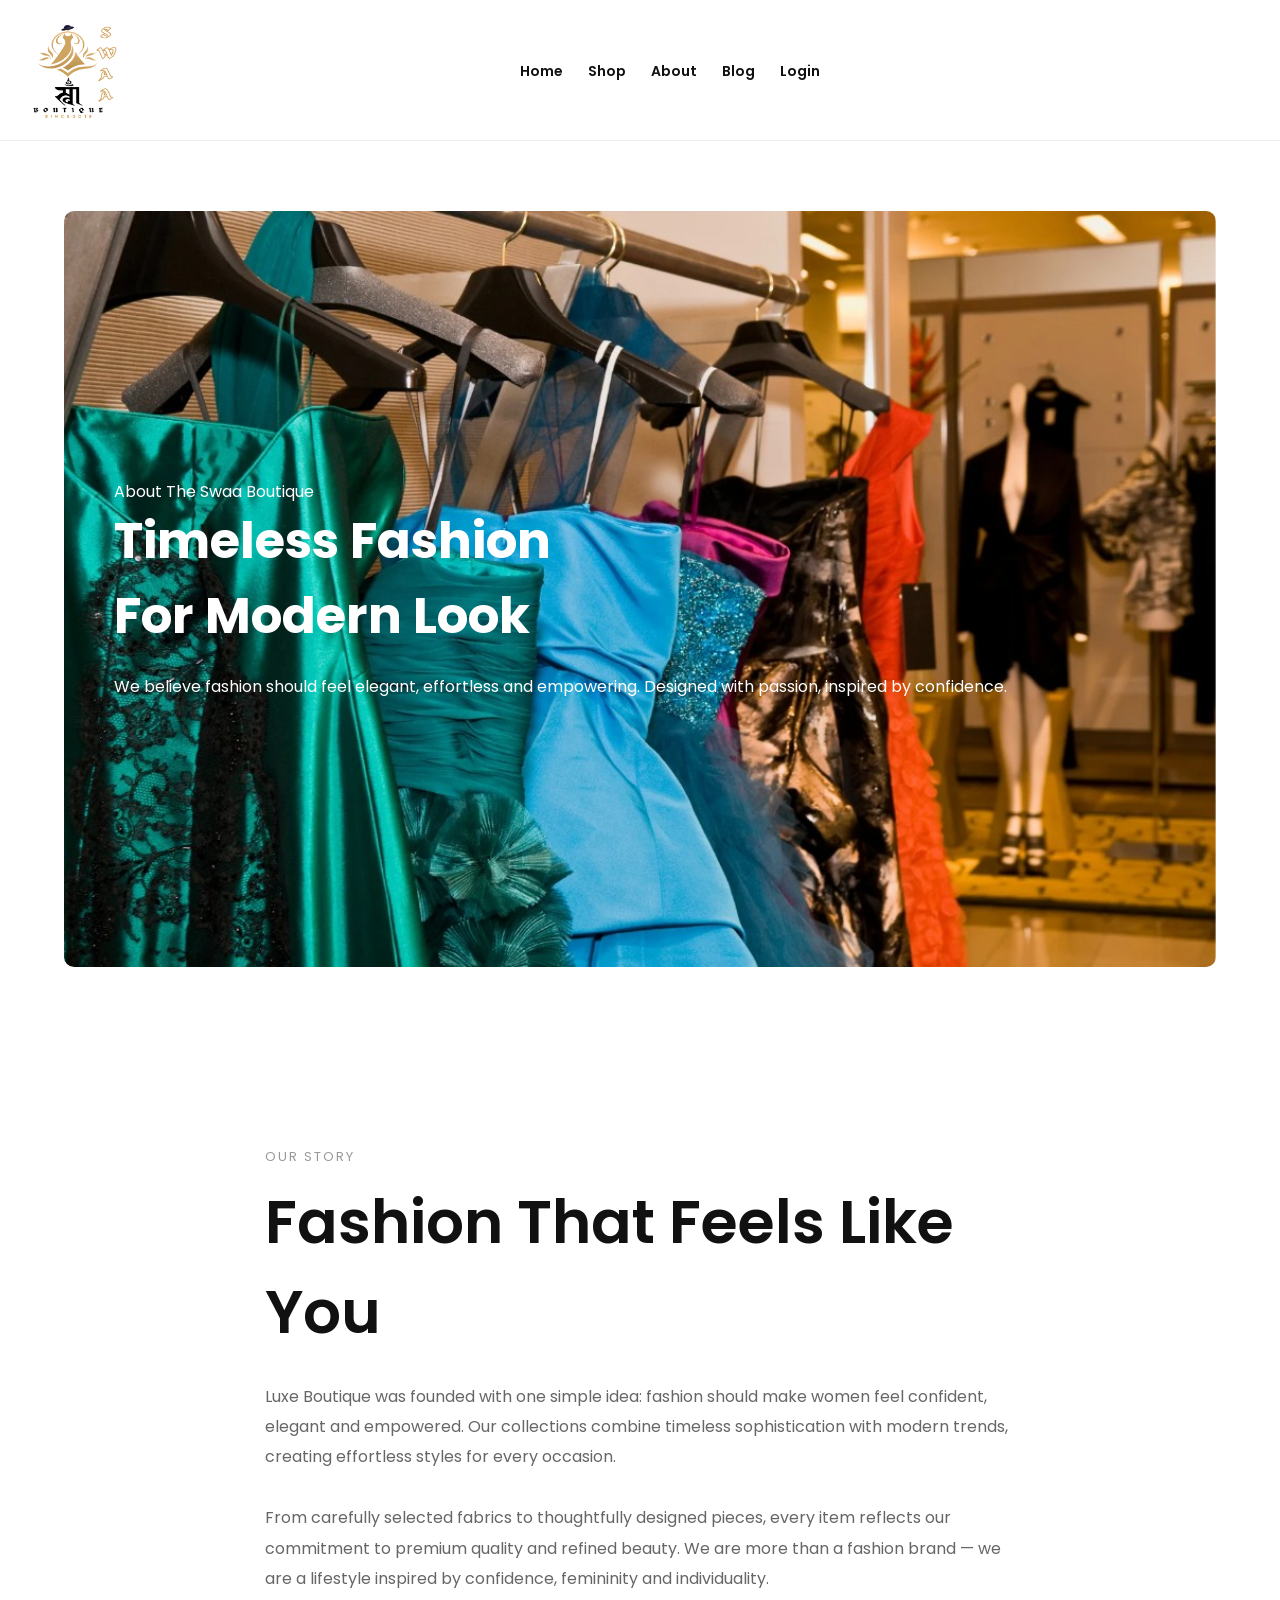
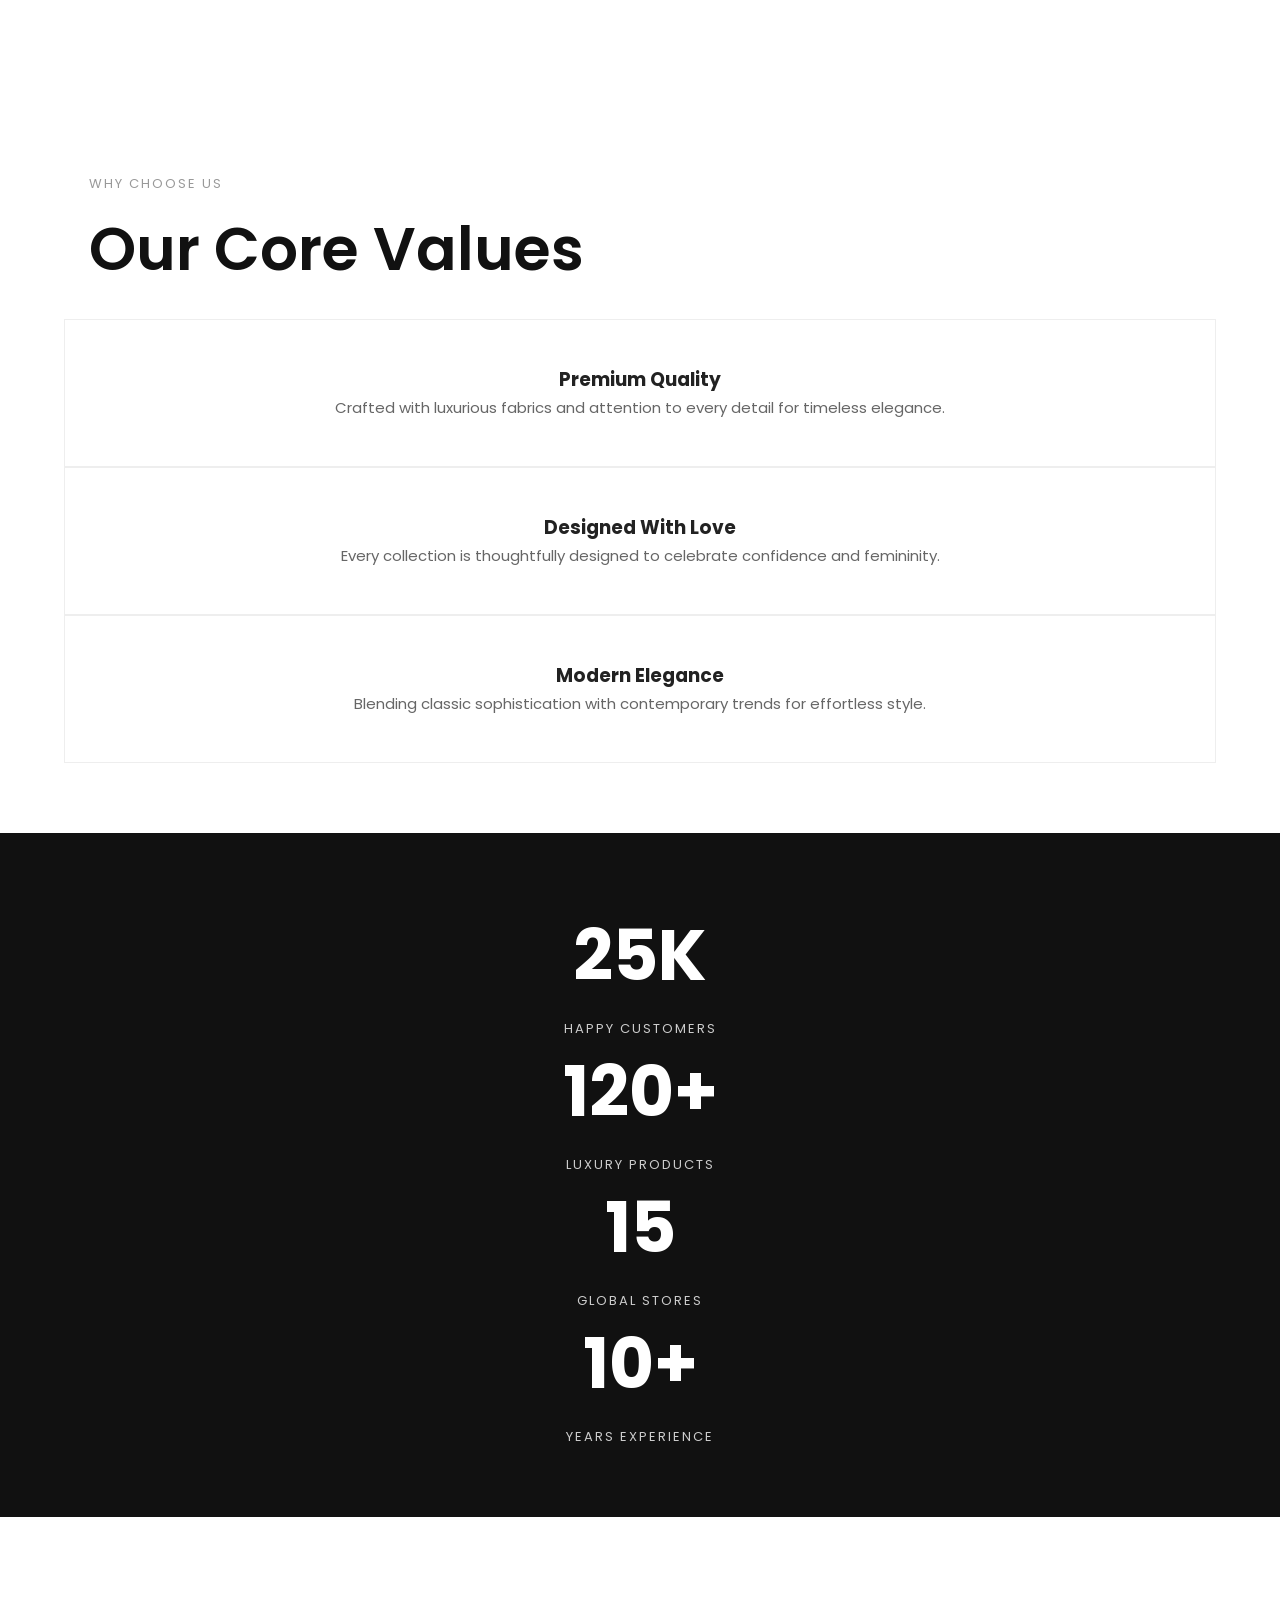
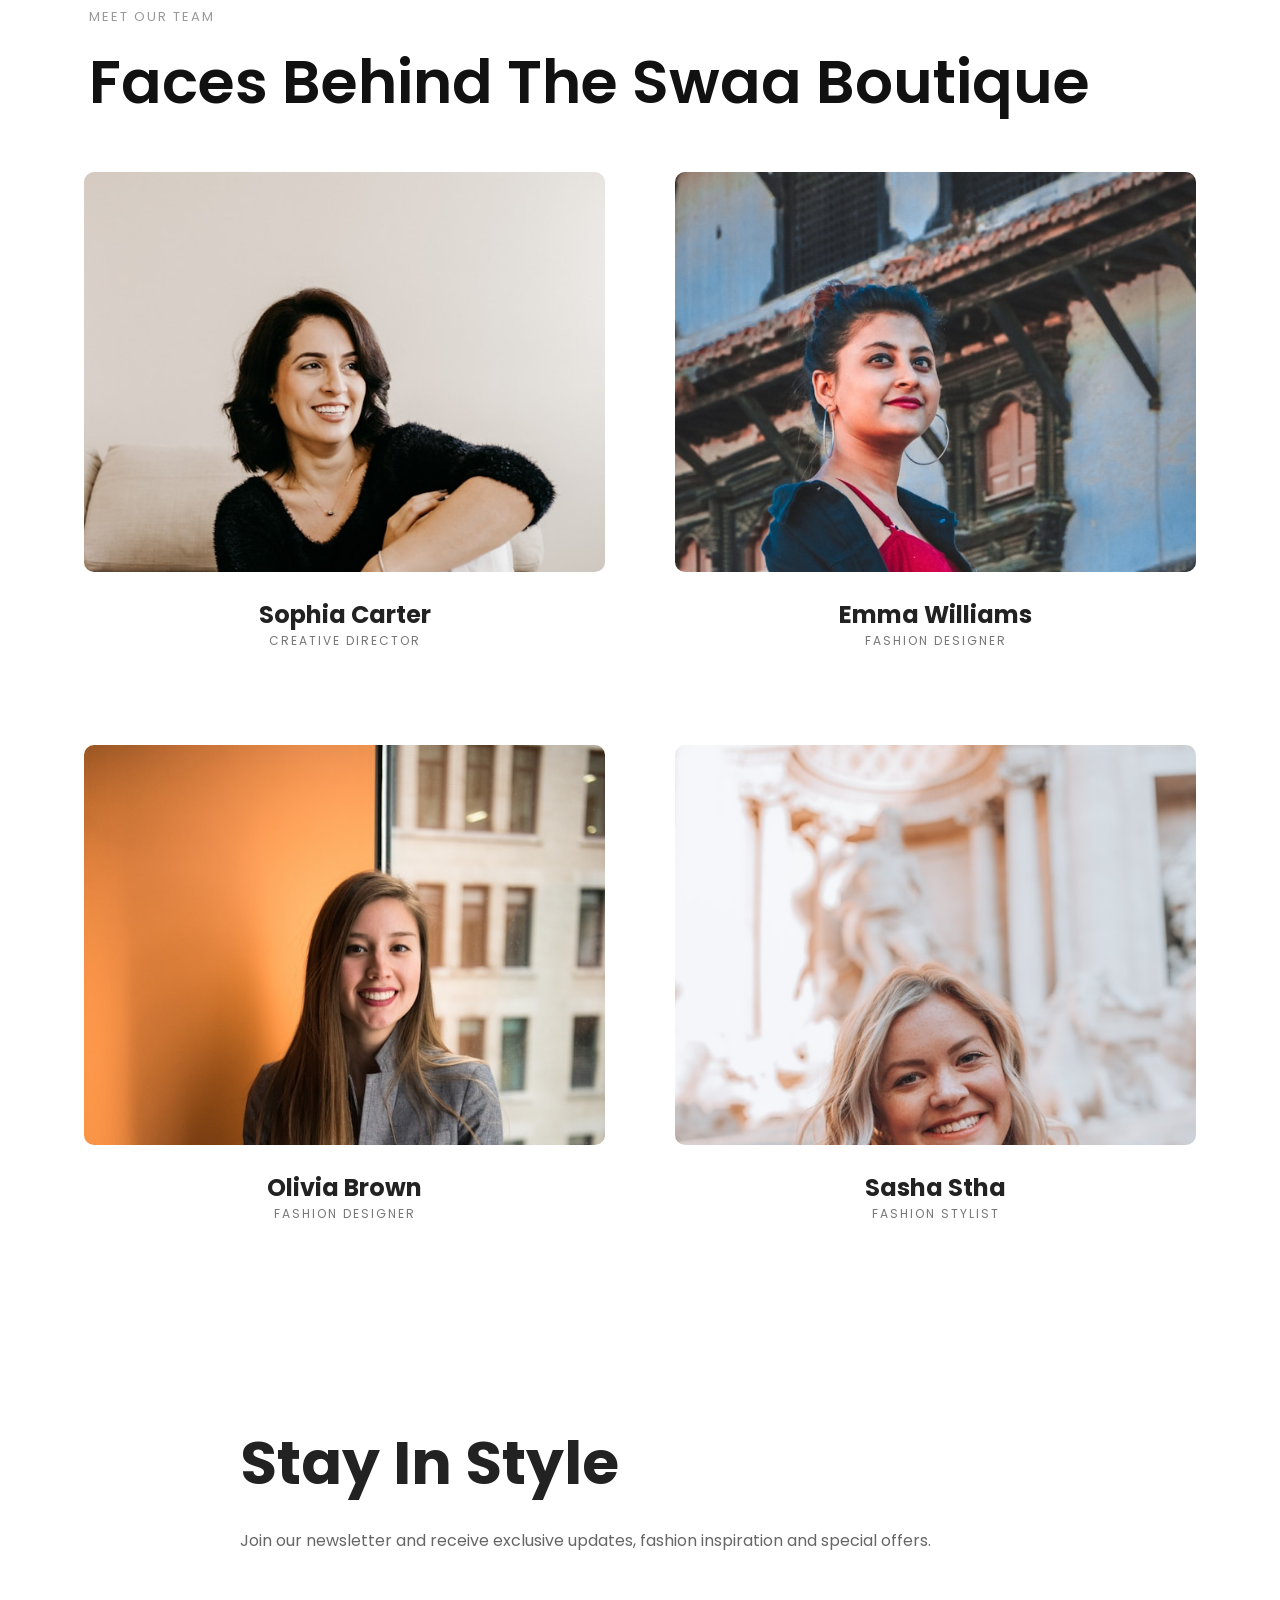
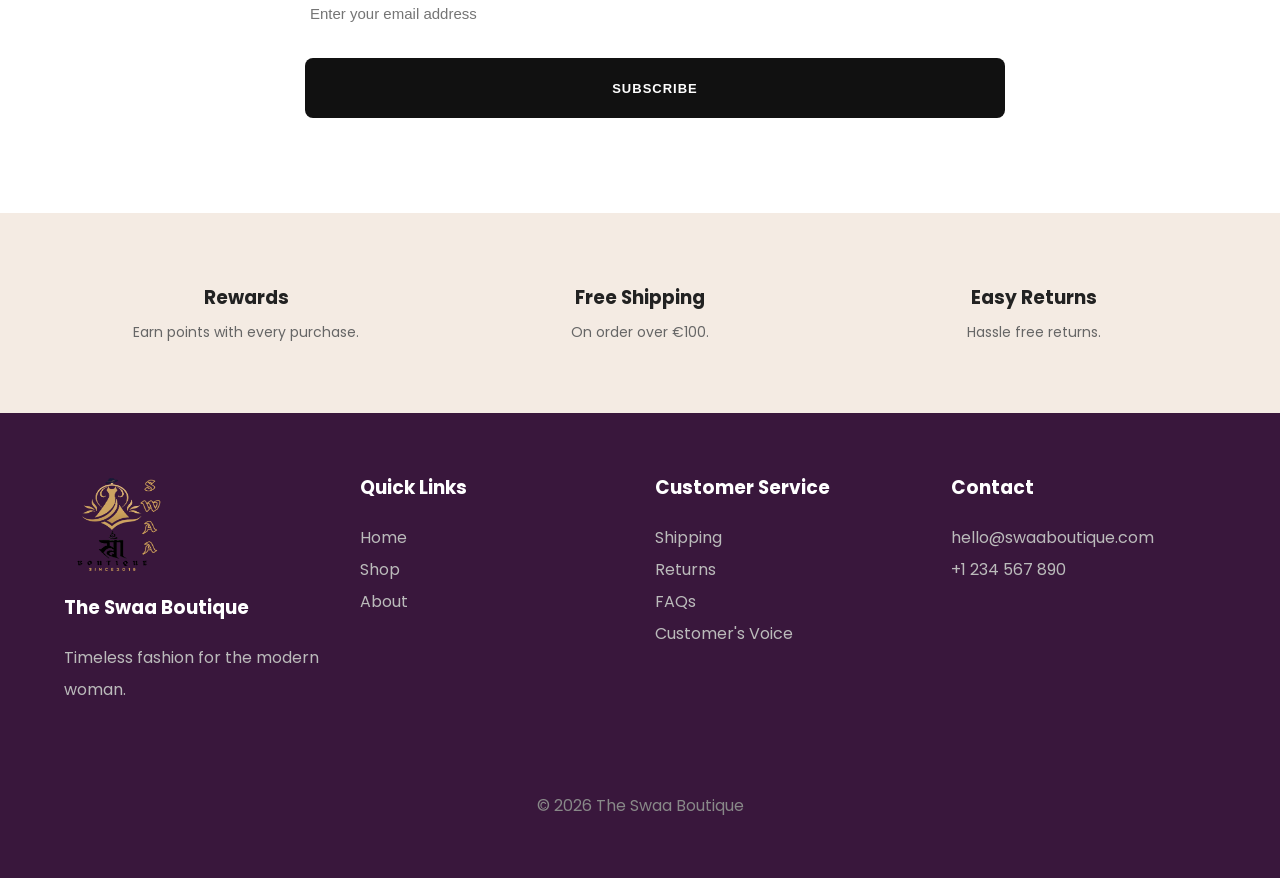
==== about.html @ 452739ff "Commit changes" ====
<!DOCTYPE html>
<html lang="en">
<head>
    <meta charset="UTF-8">
    <meta name="viewport" content="width=device-width, initial-scale=1.0">
    <title>The Swaa Boutique</title>
    
    <!-- Font Awesome CDN -->
     <link rel="stylesheet" href="https://cdnjs.cloudflare.com/ajax/libs/font-awesome/7.0.1/css/all.min.css" integrity="sha512-2SwdPD6INVrV/lHTZbO2nodKhrnDdJK9/kg2XD1r9uGqPo1cUbujc+IYdlYdEErWNu69gVcYgdxlmVmzTWnetw==" crossorigin="anonymous" referrerpolicy="no-referrer" />

     <!-- Google Fonts -->
      <link rel="preconnect" href="https://fonts.googleapis.com">
<link rel="preconnect" href="https://fonts.gstatic.com" crossorigin>
<link href="https://fonts.googleapis.com/css2?family=Cormorant:ital,wght@0,300..700;1,300..700&family=Poppins:ital,wght@0,100;0,200;0,300;0,400;0,500;0,600;0,700;0,800;0,900;1,100;1,200;1,300;1,400;1,500;1,600;1,700;1,800;1,900&display=swap" rel="stylesheet">

    <link rel="stylesheet" href="CSS/home.css">

</head>
<body>
<!-- Navigation Bar -->
    <nav class="navbar">
        <div class="logo">
           <a href="index.html">
            <img src="Images/logo.png" alt="Company Logo">
            </a>
        </div>
            <!-- HAMBURGER ICON -->
    <div class="hamburger" id="hamburger">
        ☰
    </div>

    <!-- MENU -->
    <ul class="menu" id="menu">

        <li><a href="index.html">Home</a></li>
        <li><a href="shop.html">Shop</a></li>
        <li><a href="about.html">About</a></li>
        <li><a href="blog.html">Blog</a></li>
        <li><a href="login.html">
            <i class="fas fa-user"></i>Login</a></li>
    </ul>

        </div>
        <div class="icons">

            <i class="fa-solid fa-magnifying-glass"></i>
            <i class="fa-regular fa-heart"></i>
            <i class="fa-solid fa-bag-shopping"></i>

        </div>
   
    </nav>
  <!-- =========================
         NEW ARRIVAL
    ========================== -->

    <section>

        <div class="container">
            
            <div class="arrival">

                <img src="Images/new_arrival.jpg" alt="About Us" >

                <div class="arrival-text">
                    <p>About The Swaa Boutique</p>
                    <h2>
                        Timeless Fashion<br> For Modern Look 
                    </h2>

                   <P>We believe fashion should feel elegant, effortless and empowering.
          Designed with passion, inspired by confidence.
                   </P>
                </div>

            </div>

        </div>

    </section>

  
   <!-- =========================
            STORY
    ========================== -->

<section class="story">

  <div class="container-small">

        <div class="image-box">

          <img src="https://images.unsplash.com/photo-1483985988355-763728e1935b?q=80&w=1400" alt="">

          <div class="experience-box">

            <h3>10+</h3>

            <p>Years Experience</p>

          </div>

        </div>

      </div>
      <div class="container-small">
        <div class="story-subtitle">
          Our Story
        </div>

        <h2 class="story-title">
          Fashion That Feels Like You
        </h2>

        <p class="story-text">
          Luxe Boutique was founded with one simple idea:
          fashion should make women feel confident, elegant and empowered.
          Our collections combine timeless sophistication with modern trends,
          creating effortless styles for every occasion.
          <br><br>
          From carefully selected fabrics to thoughtfully designed pieces,
          every item reflects our commitment to premium quality and refined beauty.
          We are more than a fashion brand — we are a lifestyle inspired by confidence,
          femininity and individuality.
        </p>
</div>
      </div>

    </div>

  </div>

</section>

<!-- VALUES -->

<section class="section values-section">

  <div class="container">

    <div class="text-center mb-5">

      <div class="story-subtitle">
        Why Choose Us
      </div>

      <h2 class="story-title">
        Our Core Values
      </h2>

    </div>

    

        <div class="value-card">

          <i class="bi bi-gem"></i>

          <h3>Premium Quality</h3>

          <p>
            Crafted with luxurious fabrics and attention to every detail for timeless elegance.
          </p>

        </div>

      

        <div class="value-card">

          <i class="bi bi-heart"></i>

          <h3>Designed With Love</h3>

          <p>
            Every collection is thoughtfully designed to celebrate confidence and femininity.
          </p>

        </div>




        <div class="value-card">

          <i class="bi bi-stars"></i>

          <h3>Modern Elegance</h3>

          <p>
            Blending classic sophistication with contemporary trends for effortless style.
          </p>

        </div>


    </div>

  </div>

</section>

<!-- STATS -->

<section class="stats">

  <div class="container-small">

        <div class="stat-box">

          <h2>25K</h2>

          <p>Happy Customers</p>

        </div>

        <div class="stat-box">

          <h2>120+</h2>

          <p>Luxury Products</p>

        </div>


        <div class="stat-box">

          <h2>15</h2>

          <p>Global Stores</p>

        </div>

        <div class="stat-box">

          <h2>10+</h2>

          <p>Years Experience</p>

        </div>

  </div>

</section>

<!-- TEAM -->

<section class="section">

  <div class="container">

      <div class="story-subtitle">
        Meet Our Team
      </div>

      <h2 class="story-title">
        Faces Behind The Swaa Boutique
      </h2>
      <div class="team-grid">
        <div class="team-card">

          <div class="team-img">
            <img src="Images/Designer1.jpg" alt="Designer 1">
          </div>

          <div class="team-content">

            <h2>Sophia Carter</h2>

            <p>Creative Director</p>

          </div>

        
        </div>

        <div class="team-card">

          <div class="team-img">
            <img src="Images/Designer2.jpg" alt="Designer 2">
          </div>

          <div class="team-content">

            <h2>Emma Williams</h2>

            <p>Fashion Designer</p>

          </div>
    </div>

    
        <div class="team-card">

          <div class="team-img">
            <img src="Images/Designer3.jpg" alt="Designer 3">
          </div>

          <div class="team-content">

            <h2>Olivia Brown</h2>

            <p>Fashion Designer</p>

          </div>

        </div>
<div class="team-card">

          <div class="team-img">
            <img src="Images/stylist.jpg" alt="Brand Manager">
          </div>

          <div class="team-content">

            <h2>Sasha Stha</h2>

            <p>Fashion Stylist</p>

          </div>

        </div>
      

    </div>

  </div>


</section>

<!-- NEWSLETTER -->

<section class="newsletter">

  <div class="container-small text-center">

    <h2>
      Stay In Style
    </h2>

    <p>
      Join our newsletter and receive exclusive updates,
      fashion inspiration and special offers.
    </p>
    
    <div class="newsletter-form">

          <input type="email" placeholder="Enter your email address">

          <button class="newsletter-btn">
            Subscribe
          </button>
        

      </div>

    </div>

  </div>

</section>
    <!-- =========================
         FEATURES
    ========================== -->

    <section class="features">

        <div class="container">

            <div class="about-feature-boxes">

             

                <div class="feature">
                    <i class="fa-regular fa-star"></i>
                    <h3>Rewards</h3>
                    <p>Earn points with every purchase.</p>
                </div>

                <div class="feature">
                    <i class="fa-solid fa-truck"></i>
                    <h3>Free Shipping</h3>
                    <p>On order over €100.</p>
                </div>

                <div class="feature">
                    <i class="fa-solid fa-rotate-left"></i>
                    <h3>Easy Returns</h3>
                    <p>Hassle free returns.</p>
                </div>

            </div>

        </div>

    </section>


    <!-- =========================
         FOOTER
    ========================== -->

    <footer>

        <div class="container">

            <div class="footer-content">

                <div class="footer-box">
                    <img class="footer-logo" src="Images/logo.png" alt="footer logo">
                    <h3>The Swaa Boutique</h3>

                    <p>
                        Timeless fashion for the modern woman.
                    </p>

                    <div class="socials">
                        <i class="fab fa-instagram"></i>
                        <i class="fab fa-facebook"></i>
                        <i class="fab fa-pinterest"></i>
                    </div>

                </div>

                <div class="footer-box">

                    <h3>Quick Links</h3>

                    <a href="index.html">Home</a>
                    <a href="shop.html">Shop</a>
                    <a href="about.html">About</a>

                </div>

                <div class="footer-box">

                    <h3>Customer Service</h3>

                    <a href="#">Shipping</a>
                    <a href="#">Returns</a>
                    <a href="faq.html#FAQs">FAQs</a>
                     <a href="faq.html#testimonial">Customer's Voice</a>
                </div>

                <div class="footer-box">

                    <h3>Contact</h3>

                    <p>hello@swaaboutique.com</p>
                    <p>+1 234 567 890</p>

                </div>

            </div>

            <div class="copyright">
                © 2026 The Swaa Boutique
            </div>

        </div>

    </footer>
    <script src="javascript/script.js"></script>
</body>
</html>
---- CSS/home.css ----
*:root{
    padding: 0;
    margin: 0; 
    box-sizing: border-box;
    border-radius: 0;

}


        /* =========================
           GLOBAL STYLES
        ========================== */

        *{
            margin:0;
            padding:0;
            box-sizing:border-box;
        }

        body{
            font-family:'Poppins',sans-serif;
            background:#fff;
            color:#222;
        }

        img{
            width:100%;
            display:block;
        }

        a{
            text-decoration:none;
        }

        .container{
            width:90%;
            max-width:1200px;
            margin:auto;
        }

        .container-small{
            width:90%;
            max-width:800px;
            margin:auto;
        }

        section{
            padding:70px 0;
        }

        .btn{
            display:inline-block;
            background:#111;
            color:#fff;
            padding:14px 30px;
            margin-top:20px;
            transition:0.3s;
        }

        .btn:hover{
            background:#c19a6b;
        }


.navbar{
    display: flex;
    justify-content: space-between;
    align-items: center;
    padding: 20px;
    background-color: #fff;
}
.navbar .logo{
    display: flex;
    align-items: center;
}

.navbar .logo img{
    width: 100px;
    height: 100px;
}

.icons{
    display:flex;
    gap:20px;
    font-size:15px;
    cursor:pointer;
}

.navbar .icons i{
    font-size: 20px;
    color: #333;
    cursor: pointer;
    transition: color 0.3s ease;
}
.navbar .icons i:hover{
    color: #d3a831;
}

nav{
    background:#fff;
    padding:20px 0;
    border-bottom:1px solid #eee;
    position:sticky;
    top:0;
    z-index:1000;
}

.nav-container{
    display:flex;
    justify-content:space-between;
    align-items:center;
    position:relative;
}



.menu{
    display:flex;
    gap:25px;
    list-style: none;
}

.menu a{
    color:#111;
    font-size:14px;
    font-weight:600;
    transition:0.3s;
    text-decoration: none;
}

.menu a:hover{
    color:#c19a6b;
}


.hamburger{
    display:none;
    font-size:26px;
    cursor:pointer;
}

  /* =========================
           HERO SECTION
        ========================== */

        .hero{
            background:#f7f2ed;
        }

        .hero-content{
            display:flex;
            align-items:center;
            gap:50px;
            flex-wrap:wrap;
        }

        .hero-text{
            flex:1;
        }

        .hero-text h1{
            font-size:60px;
            line-height:1.1;
            margin-bottom:20px;
        }

        .hero-text p{
            color:#666;
            line-height:1.8;
        }

        .hero-image{
            flex:1;
        }

        .hero-image img{
            border-radius:10px;
        }


 /* =========================
           FEATURES
        ========================== */

        .features{
            background:#f4ebe3;
        }

        .feature-boxes{
            display:grid;
            grid-template-columns:repeat(4,1fr);
            gap:30px;
            text-align:center;
        }

        .feature i{
            font-size:40px;
            color:#c19a6b;
            margin-bottom:15px;
        }

        .feature h3{
            margin-bottom:10px;
        }

        .feature p{
            color:#666;
            font-size:14px;
        }

        .about-feature-boxes{
            display:grid;
            grid-template-columns:repeat(3,1fr);
            gap:30px;
            text-align:center;
        }
    /* =========================
           NEW ARRIVAL
        ========================== */

        .arrival{
            position:relative;
        }

        .arrival img{
            border-radius:10px;
        }

        .arrival-text{
            position:absolute;
            top:50%;
            left:50px;
            transform:translateY(-50%);
            color:#fff;
        }

        .arrival-text h2{
            font-size:50px;
            margin-bottom:20px;
        }

          /* =========================
           CATEGORY
        ========================== */

        .title{
            text-align:center;
            margin-bottom:50px;
        }

        .title h2{
            font-size:40px;
        }

        .categories{
            display:grid;
            grid-template-columns:repeat(4,1fr);
            gap:20px;
        }

        .category{
            text-align:center;
        }

        .category img{
            border-radius:10px;
            transition:0.3s;
        }

        .category img:hover{
            transform:scale(1.05);
        }

        .category h3{
            margin-top:15px;
        }

        /* =========================
           PRODUCTS
        ========================== */
        .container h4{
            text-align:center;
            margin-bottom:50px;
            text-transform: uppercase;  
            text-decoration: underline;
            text-decoration-color: #c19a6b;
            text-decoration-thickness: 3px; 
        }
        .products{
            display:grid;
            grid-template-columns:repeat(4,1fr);
            gap:25px;
        }

        .product{
            border:1px solid #eee;
            padding:15px;
            border-radius:10px;
            transition:0.3s;
        }

        .product:hover{
            transform:translateY(-8px);
        }

        .product img{
            width: 300px;
            height: 200px;
            border-radius:10px;
        }

        .product h3{
            margin:15px 0 10px;
        }

        .price{
            font-weight:bold;
            color:#c19a6b;
        }

        /* =========================
           BLOG
        ========================== */

        .blog{
            background:#faf7f3;
        }

        .blog-posts{
            display:grid;
            grid-template-columns:repeat(3,1fr);
            gap:25px;
        }

        .post{
            background:#fff;
            border-radius:10px;
            overflow:hidden;
            box-shadow:0 5px 20px rgba(0,0,0,0.05);
        }
        .post img{
            height:200px;
            object-fit:cover;
        }

        .post-content{
            padding:20px;
        }

        .post-content h3{
            margin:15px 0;
        }

        .post-content p{
            color:#666;
            line-height:1.7;
        }


             /* =========================
           LOGIN SECTION
        ========================== */

        .login-container{
            display:flex;
            flex-wrap:wrap;
            gap:40px;
            align-items:center;
        }

        .login-form{
            flex:1;
        }

        .login-form h2{
            font-size:40px;
            margin-bottom:15px;
        }

        .login-form input{
            width:100%;
            padding:15px;
            margin-bottom:20px;
            border:1px solid #ccc;
            border-radius:5px;
        }

        .login-form button{
            width:100%;
            padding:15px;
            border:none;
            background:#111;
            color:#fff;
            cursor:pointer;
        }

        .login-image{
            flex:1;
        }

        .login-image img{
            border-radius:10px;
        }


        /* =========================
           ABOUT US
        ========================== */


    .story{
      padding:90px 0;
    }

    .story-subtitle{
      margin: 20px 25px 10px;
      text-transform:uppercase;
      letter-spacing:2px;
      font-size:13px;
      color:#999;
      
    }

    .story-title{
      margin: 0 25px 10px;  
      font-size:60px;
      margin-bottom:25px;
      color:#111;
      font-weight:600;
    }

    .story-text{
      margin: 0 25px;
      color:#666;
      line-height:1.9;
      font-size:16px;
    }

    /* IMAGE */

    .image-box{
      position:relative;
      overflow:hidden;
    }

    .image-box img{
      width:100%;
      border-radius:2px;
    }

    .experience-box{
      position:absolute;
      bottom:30px;
      left:30px;
      background:#fff;
      padding:25px 30px;
      box-shadow:0 10px 30px rgba(0,0,0,.08);
    }

    .experience-box h3{
      font-size:50px;
      margin:0;
      color:#111;
    }

    .experience-box p{
      margin:0;
      color:#666;
      font-size:14px;
      letter-spacing:1px;
      text-transform:uppercase;
    }


 /* VALUES */

    .values-section{
      background:var(--bg);
    }

    .value-card{
      background:#fff;
      padding:45px 35px;
      text-align:center;
      transition:.4s;
      height:100%;
      border:1px solid #eee;
    }

    .value-card:hover{
      transform:translateY(-8px);
      box-shadow:0 12px 30px rgba(0,0,0,.06);
    }

    .value-card i{
      font-size:45px;
      color:var(--gold);
      margin-bottom:25px;
    }

    .value-card h4{
      font-size:34px;
      margin-bottom:15px;
    }

    .value-card p{
      color:#666;
      line-height:1.8;
      font-size:15px;
    }
/* STATS */

    .stats{
      background:#111;
      color:#fff;
      padding:70px 0;
    }

    .stat-box{
      text-align:center;
    }

    .stat-box h2{
      font-size:70px;
      color:var(--gold);
      margin-bottom:10px;
    }

    .stat-box p{
      letter-spacing:2px;
      text-transform:uppercase;
      font-size:13px;
      color:#ccc;
    }

    /* TEAM */
    .team-grid{
      display:grid;
      grid-template-columns: repeat(2,1fr);
      gap:30px;
    }
    
    .team-card{
      overflow:hidden;
      background:#fff;
      border-radius: 10px;
      padding: 20px;
      transition:.4s;
    }

    .team-card:hover{
      transform:translateY(-8px);
    }

    .team-img{
         width:100%;
        height:400px;
        border-radius:10px;
        overflow:hidden;
    }

    .team-img img{
      width:100%;
      transition:.5s;
    }

    .team-card:hover img{
      transform:scale(1.08);
    }

    .team-content{
      padding:25px 10px;
      text-align:center;
    }

    .team-content h4{
      font-size:34px;
      margin-bottom:8px;
    }

    .team-content p{
      color:#777;
      text-transform:uppercase;
      letter-spacing:2px;
      font-size:12px;
    }

    /* NEWSLETTER */

    .newsletter{
      background:var(--light);
      padding:80px 0;
    }

    .newsletter h2{
      font-size:60px;
      margin-bottom:20px;
    }

    .newsletter p{
      color:#666;
      margin-bottom:30px;
      font-size:16px;
    }

    .newsletter-form{
      max-width:700px;
      margin:auto;
    }

    .newsletter-form input{
      height:60px;
      border:none;
      padding:15px 20px;
      font-size:15px;
      width:100%;
    }

    .newsletter-btn{
      height:60px;
      width:100%;
      border:none;
      background:#111;
      color:#fff;
      text-transform:uppercase;
      font-size:13px;
      letter-spacing:1px;
      font-weight:600;
      transition:.3s;
    }

    .newsletter-btn:hover{
      background:var(--gold);
    }

    /* Testimonials */
    .testimonial-grid{
      display:grid;
      grid-template-columns: repeat(2,1fr);
      gap:30px;
    }
    
    .testimonial-card{
      overflow:hidden;
      background:#fff;
      border-radius: 10px;
      padding: 20px;
      transition:.4s;
    }

    .testimonial-card:hover{
      transform:translateY(-8px);
    }

    .testimonial-img{
        width:100%;
        border-radius:10px;
        overflow:hidden;
    }

    .testimonial-img img{
      width:100%;
      transition:.5s;
    }

    .testimonial-card:hover img{
      transform:scale(1.08);
    }

    .testimonial-content{
      padding:25px 10px;
      text-align:center;
    }

    .testimonial-content h4{
      font-size:34px;
      margin-bottom:8px;
    }

    .testimonial-content p{
      color:#777;
      text-transform:uppercase;
      letter-spacing:2px;
      font-size:12px;
    }

          /* =========================
           FAQ
        ========================== */
        .faq-section{
            padding : 40px 0;
            background:#f4ebe3;
        }

        .faq-menu{
            max-width: 400px;
            margin: auto;
            display:flex;
            gap:30px;
            list-style: none;
            justify-content:space-between;
            align-items: center;
            background: #c4c0c0;
            padding: 10px 20px;
            border-radius: 10px;
            font-weight: 600;
            cursor: pointer;

        }
        .faq-section .faq-menu li{
            padding: 10px 15px;
            border-radius: 5px;
            text-align: center;
            transition:0.3s;
        }

        .faq-section .faq-menu li.active{
            background:#c19a6b;
            color:#fff;
        }
        .faq-group{
            border-bottom: 1px solid #ccc;
            padding-bottom: 20px;

        }

        .faq-section h2{
            text-align:center;
            margin-bottom:30px;
            font: size 35px;}

        .faq-section .faq-group .faq-question{
            padding: 20px 0;
            margin-bottom: 10px;
            position: relative;
            display:flex;
            justify-content:space-between;
            align-items:center;
            cursor:pointer;
        }
        .faq-section .faq-group .faq-question h3{
            color:#111;
            width: 95%;
            font-weight: 600;
        }

        .faq-section .faq-group .faq-question i{
            position: absolute;
            right: 0;
            top: 25px;
            font-size: 1.3rem;
            cursor: pointer;
        }

        .faq-group .faq-answer{
            display: none;
            color: #565656;
        }

        .faq-group .faq-answer.open{
            display: block;
            margin-top: 10px;   
        }
          /* =========================
           FOOTER
        ========================== */

        footer{
            background:#39173c;
            color:#fff;
            padding:60px 0;
        }

        .footer-content{
            display:grid;
            grid-template-columns:repeat(4,1fr);
            gap:30px;
        }

        .footer-box h3{
            margin-bottom:20px;
        }
        .footer-box .footer-logo{
            width: 100px;
            height: 100px;
            margin-bottom:20px; 
        }

        .footer-box p,
        .footer-box a{
            color:#bbb;
            line-height:2;
            display:block;
        }

        .socials{
            margin-top:20px;
        }

        .socials i{
            margin-right:15px;
            font-size:18px;
        }

        .copyright{
            text-align:center;
            margin-top:40px;
            color:#888;
        }


        /* =========================
           Slider for New Arrivals
        ========================== */
        

        slider {
            display:block;
            width: 100%;
            height: 100%;
            overflow:hidden;
            position: absolute;
            background-color: #fff;
        

        }
        
        slider > *{
            position: absolute;
            display: block;
            width: 100%;
            height: 100%;
            background: #fff;
            animation: slide 12s infinite;
            overflow: hidden;
           
        }

        
        slide:nth-child(1){
             left: 0%;
             animation-delay: -1s;
             background-image: url('../Images/short-jacket-suit.png') ;
             background-repeat: no-repeat;
             background-size: contain;
             background-position: center;
        }
        slide:nth-child(2){
             animation-delay: 2s;
             background-image: url('../Images/minidress-summer.png');
             background-repeat: no-repeat;
             background-size: contain;
             background-position: center;
        }
        slide:nth-child(3){
             animation-delay: 5s;
             background-image: url('../Images/co-ord\ set.png');
             background-repeat: no-repeat;
             background-size: contain;
            background-position: center;
        }
       slide:nth-child(4){
             animation-delay: 8s;
             background-image: url('../Images/floral-summer.png');
             background-repeat: no-repeat;
             background-size: contain;
             background-position: center;
        }

       slide p{
        font-family:Verdana, Geneva, Tahoma, sans-serif;
        font-size: 50px;
        text-align: center;
        width: 100%;
        display: inline-block;
        margin-top: 340px;
        color: #fff;

       }

       .slider-section h2{
        text-align: center;
        text-decoration: underline #c19a6b;
        
       }

        @keyframes slide{
            0% { left: 100%; width: 100%; }
            5% { left: 0%;}
            25% { left: 0%;}
            30% { left: -100%; width: 100%;}
            30.0001% { left: -100% ; width: 0%;}
            100% { left: 100%; width: 0%;}
        }


        /* Post 1 Journal*/
        /*post 1 Page*/

.post-hero {
  height: 250px;
  background: url('../Images/cozy_notOnlyStyle.jpg') center/cover no-repeat;
  display: flex;
  align-items: center;
  justify-content: center;
  
}

.post-hero h1{
    background: rgba(255,255,255,0.7);
    padding: 10px 20px;
    border-radius: 10px;
    font-size: 35px;
   font-style: italic;
  
}
/* CONTENT */
.post-container {
  max-width: 700px;
  margin: auto;
  padding: 30px;
  background: white;
  border-radius: 15px;
  margin-top: -5px
}

.post-container ul li{
    list-style: square;
    text-transform: capitalize;
}
.post-container img{
    width: 100%;
    border-radius: 15px;
    margin-bottom: 20px;
}

.date {
  font-size: 12px;
  color: gray;
  margin-bottom: 15px;
}

.post-container p {
font-family: poppins;
  line-height: 1.7;
  margin-bottom: 15px;
}

button{
    font-weight: 600;
    margin: 15px;
    padding: 8px 16px;
    border: none;
    background: #0f0f0f;
    color: white;
    border-radius: 8px;
    cursor: pointer;
}
button:hover{
    background: rgb(190, 158, 46);
    color: #111;
    font-weight: 600;
}


/* Login Section */

/* LOGIN SECTION */

    .login-section{
      padding:70px 0;
      background:#fff;
    }


       /* hide the login/signup/forget forms */
    /* Hidden forms */
        .login-box {
            display: none;
        }

        .login-box.active {
            display: block;
            animation: fadeIn 0.6s ease;
        }
        .signup-box {
            display: none;
        }
        .signup-box.active {
            display: block;
            animation: fadeIn 0.6s ease;
        }
        .forget-box {
            display: none;
        }
        .forget-box.active {
            display: block;
            animation: fadeIn 0.6s ease;
        }



  .login-wrapper{
      position: relative;
      background:#fff;
      border:1px solid #eee;
      display: flex;
      justify-content: center;
      align-items: center;  
      overflow: hidden;
      transition: height 0.5s ease;

    }

    .login-wrapper.active {
      height: 520px; /* Adjust as needed to fit the content */
    }
    .login-box, .forget-box, .signup-box{
      padding:55px;
    }

    .login-title, .forget-title, .signup-title{
      font-size:35px;
      margin-bottom:10px;
      color:#111;
    }

    .login-subtitle, .forget-subtitle, .signup-subtitle{
      color:#666;
      margin-bottom:35px;
      font-size:15px;
    }

/*Forms style*/

    .form-label{
      font-size:14px;
      font-weight:600;
      margin-bottom:10px;
      color:#222;
    }

    .form-control{
      height:50px;
      border-radius:0;
      border:1px solid #ddd;
      padding:12px 16px;
      font-size:14px;
      box-shadow:none !important;
    }

    .form-control:focus{
      border-color:var(--gold);
    }

    .input-box{
      position:relative;
    }

    .input-box i{
      position:absolute;
      top:50%;
      right:18px;
      transform:translateY(-50%);
      cursor:pointer;
      color:#888;
    }

    .remember-box{
      display:flex;
      justify-content:space-between;
      align-items:center;
      margin:20px 0 25px;
      flex-wrap:wrap;
      gap:10px;
    }

    .remember-box label{
      font-size:14px;
      color:#555;
    }

    .forgot-link{
      color:#6f6c6c;
      font-size:14px;
      transition:.3s;
    }

    .forgot-link:hover{
      color:var(--gold);
    }

    .login-btn{
      width:100%;
      height:54px;
      border:none;
      background:#111;
      color:#fff;
      text-transform:uppercase;
      letter-spacing:1px;
      font-size:13px;
      font-weight:600;
      transition:.3s;
    }

    .login-btn:hover{
      background: rgb(190, 158, 46);
      font-size: 14px;
      font-weight: 600;
    }

    .divider{
      text-align:center;
      margin:28px 0;
      color:#999;
      position:relative;
      font-size:13px;
    }

    .divider::before{
      content:'';
      position:absolute;
      left:0;
      top:50%;
      width:42%;
      height:1px;
      background:#ddd;
    }

    .divider::after{
      content:'';
      position:absolute;
      right:0;
      top:50%;
      width:42%;
      height:1px;
      background:#ddd;
    }

    .social-btn{
      width:100%;
      height:54px;
      border:1px solid #ddd;
      margin-bottom:15px;
      font-size:14px;
      font-weight:600;
      transition:.3s;
    }

    .social-btn:hover{
      border-color:#e7e5e5;
      background: rgb(190, 158, 46);
      color: #ddd;
      /*background:#f9f9f9;*/
    }

    .social-btn i{
      margin-right:10px;
      font-size:18px;
    }

    .register-link, .login-link, .forget-link{
      margin-top:20px;
      text-align:center;
      font-size:14px;
      color:#666;
    }

    .register-text a{
      color:#111;
      font-weight:600;
    }

 

    /* IMAGE SIDE */

    .login-image{
      position:relative;
      height:100%;
      min-height:720px;
      flex: 1;
      display: flex;
      overflow:hidden;
      text-align: center;
      transition: all 0.6s ease;

    }

    .login-image img{
      width:100%;
      height:100%;
      object-fit:cover;
    }

    .quote-card{
      position:absolute;
      top:40px;
      right:40px;
      background:rgba(255,255,255,.9);
      padding:18px 25px;
      backdrop-filter:blur(8px);
    }

    .quote-card h5{
      font-size:20px;
      margin:0;
      line-height:1.5;
      color:#444;

    }

/* Responsive Styles */
@media(max-width:992px){
.hamburger{
    display: none;
}
         
        }
          .feature-boxes, .categories, .footer-content, .blog-posts{ 
            grid-template-columns:repeat(4,1fr);
          }
           .products {
            grid-template-columns: repeat(3,1fr);
          }

          .team-grid, .testimonial-grid{
            grid-template-columns: repeat(2,1fr);
          }

    
    @media(max-width:768px){

    .hamburger{
        display:block;
    }

    .menu{
        position:absolute;
        top: 120px;
        left: 0;
        width:100%;
        background:#fff;
        flex-direction:column;
        text-align:center;
        padding:20px 0;
        gap:20px;
        display:none;
        border-top:1px solid #eee;
        box-shadow:0 5px 10px rgba(0,0,0,0.05);
    }

    .menu.active{
        display:flex;
    }

    .icons{
        display:none;
    }
     .hero-content,
            .login-container{
                flex-direction:column;
            }
                .hero-text h1{
                font-size:35px;
            }
    .feature-boxes, .categories, .footer-content, .products, .blog-posts, .team-grid, .testimonial-grid{
            grid-template-columns:repeat(2,1fr);
          
          }

          .arrival-text h2{
                font-size:35px;
            }
  .story-title{
        font-size:38px;
      }

      .newsletter h2{
        font-size:38px;
      }

      .experience-box{
        left:15px;
        bottom:15px;
        padding:18px 20px;
      }

      .experience-box h3{
        font-size:38px;
      }

      .stat-box{
        margin-bottom:35px;
      }

       .picture1, .picture2, .picture3{
        background-attachment: scroll;
    }

     .login-title{
        font-size:35px;
      }

      .login-image{
        min-height:420px;
      }

      .quote-card{
        right:20px;
        top:20px;
      }

    }

 @media(max-width:550px){
   
    .hamburger{
        display:block;
    }

    .menu{
        position:absolute;
        top: 120px;
        left: 0;
        width:100%;
        background:#fff;
        flex-direction:column;
        text-align:center;
        padding:20px 0;
        gap:20px;
        display:none;
        border-top:1px solid #eee;
        box-shadow:0 5px 10px rgba(0,0,0,0.05);
    }

    .menu.active{
        display:flex;
    }

    .icons{
        display:none;
    }
     .hero-content,
            .login-container{
                flex-direction:column;
            }
                .hero-text h1{
                font-size:35px;
            }

    .feature-boxes, .categories, .footer-content, .products, .blog-posts, .team-grid, .testimonial-grid{
            grid-template-columns: 1fr;
          }

          .arrival-text h2{
                font-size:35px;
            }
    .picture1, .picture2, .picture3{
        background-attachment: scroll;
    }
    

}
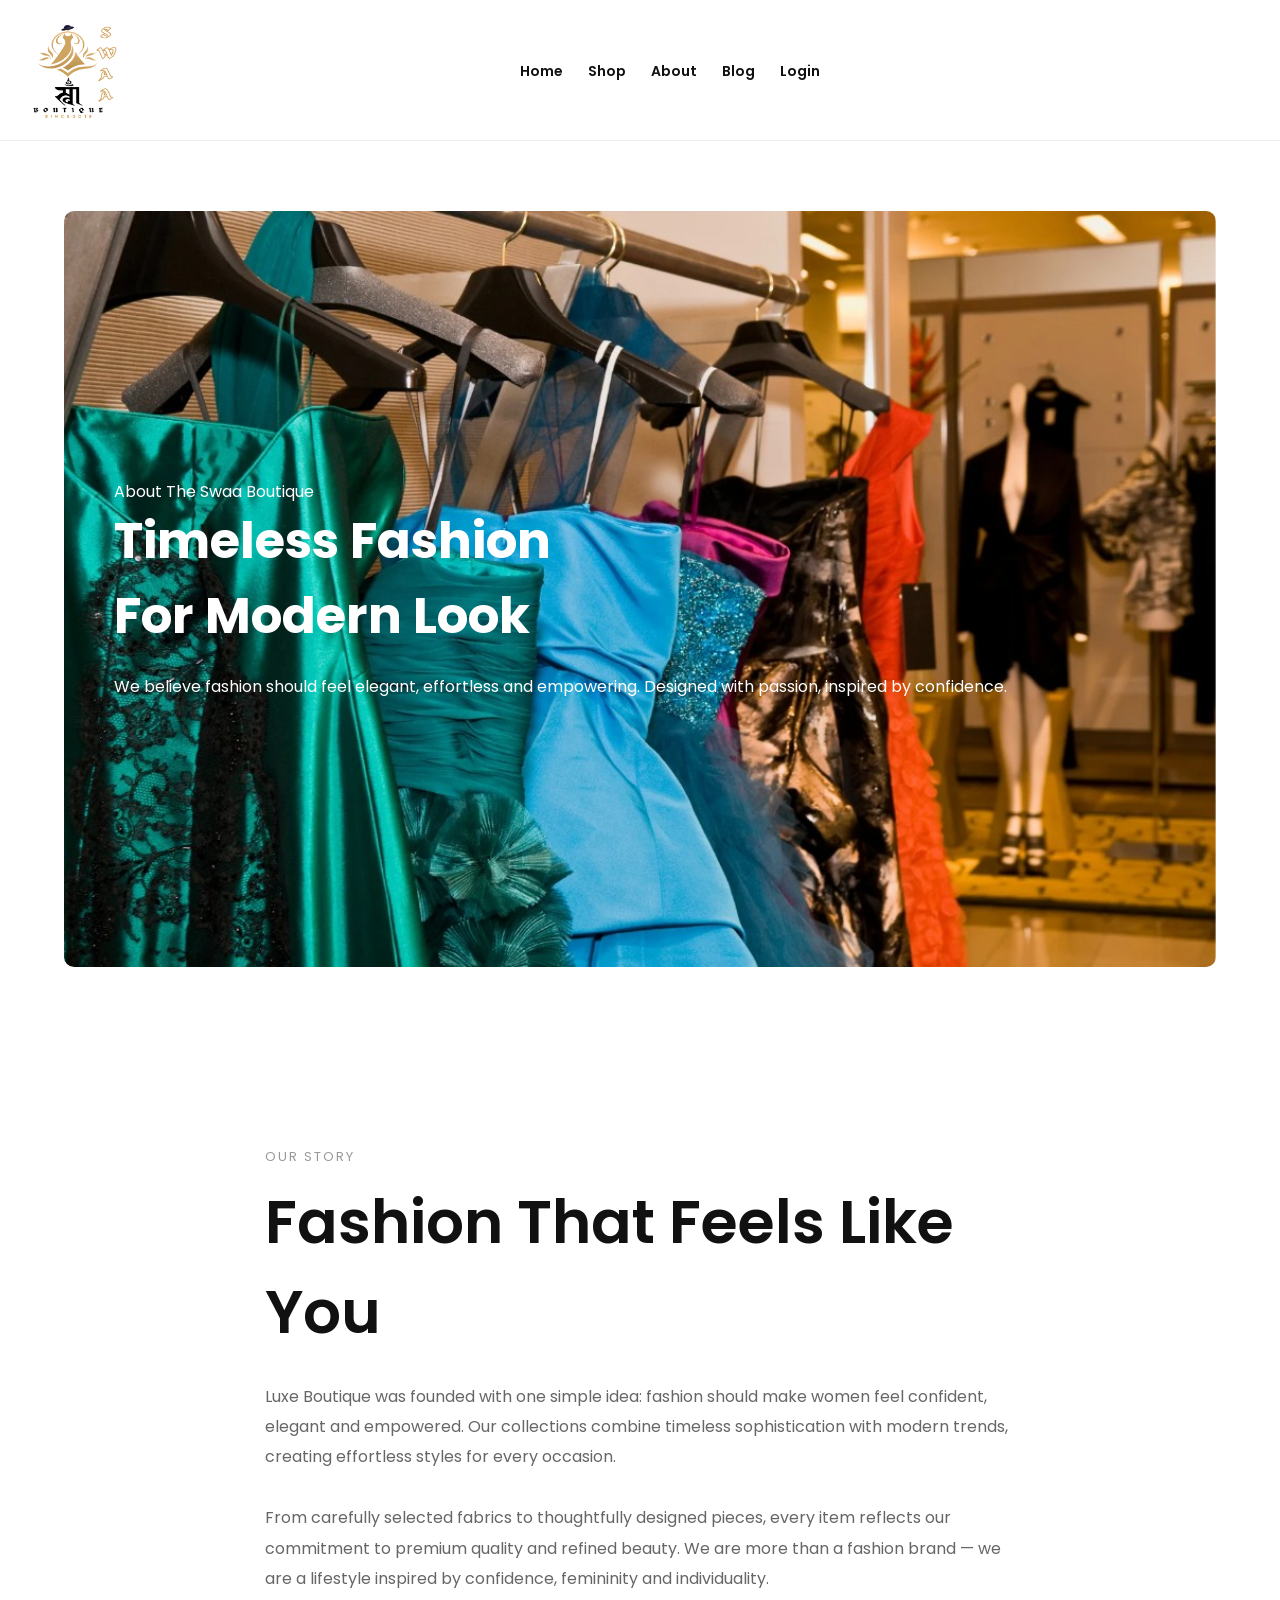
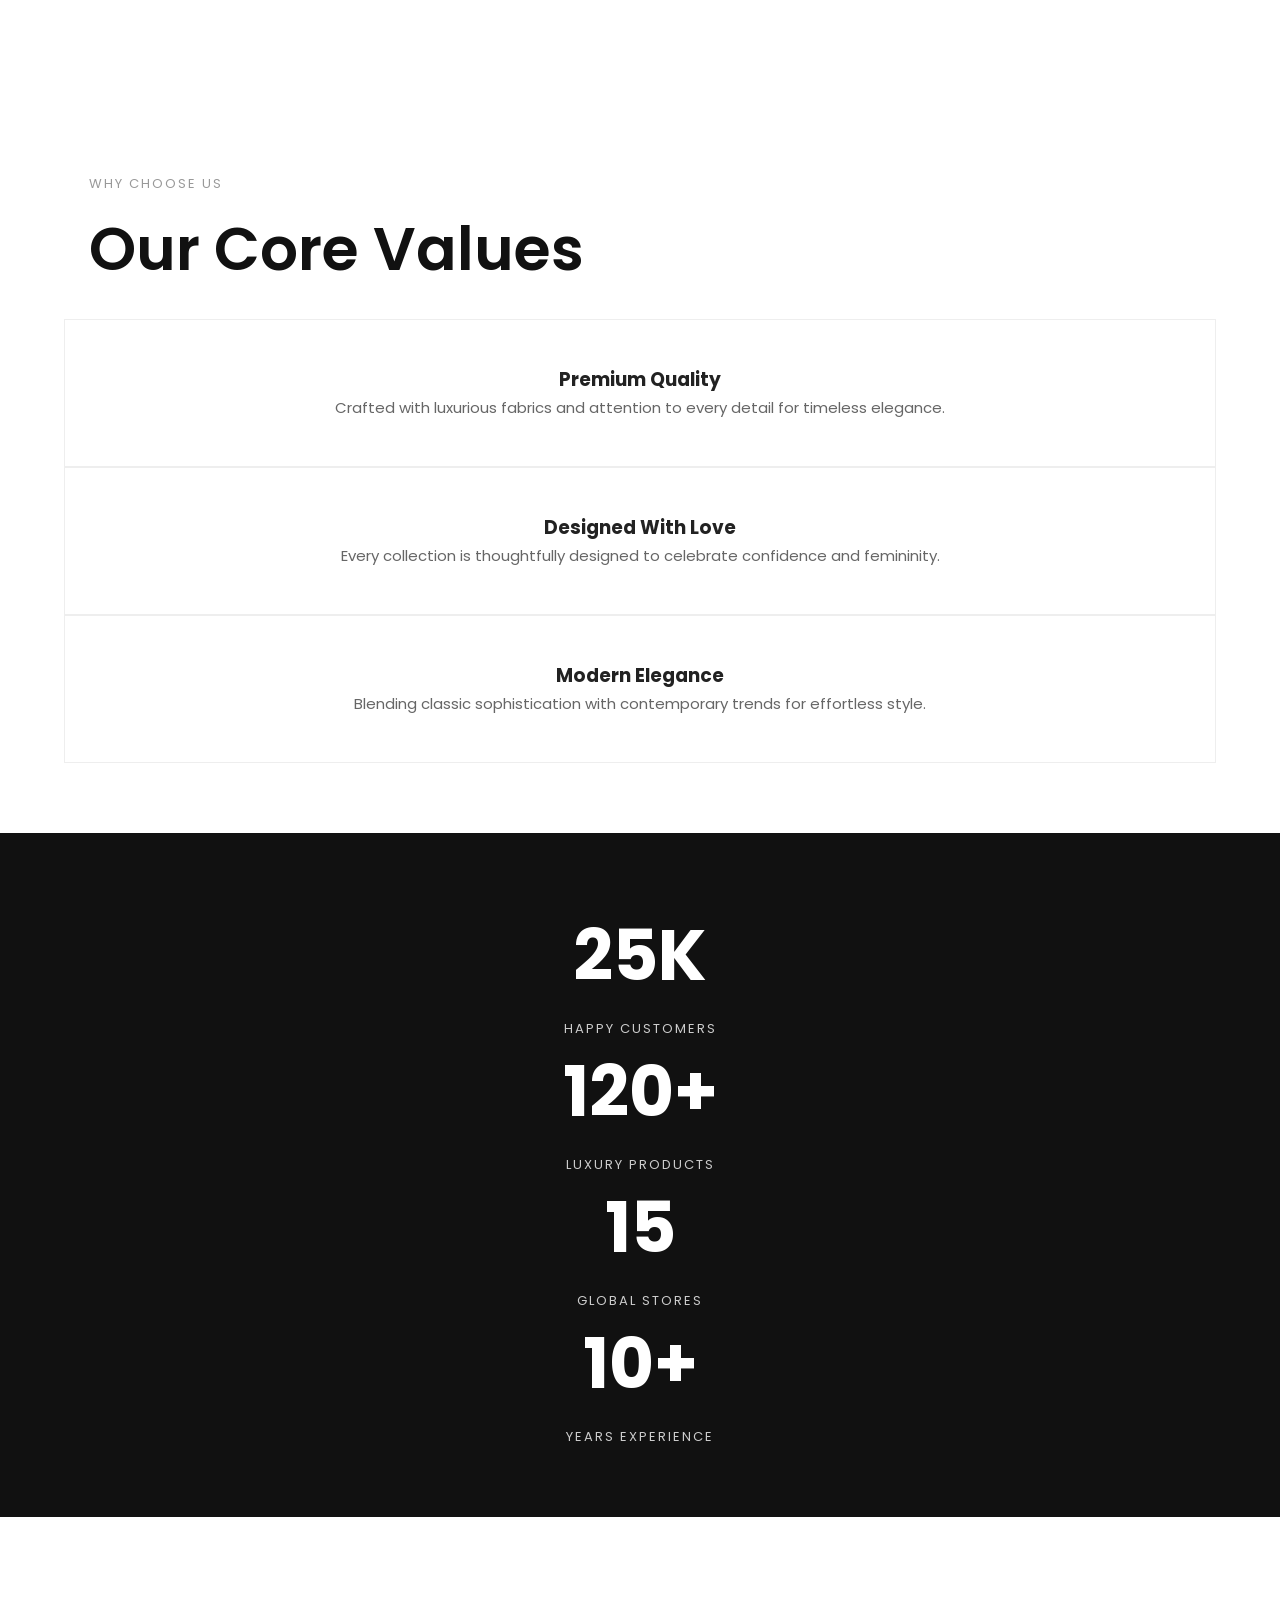
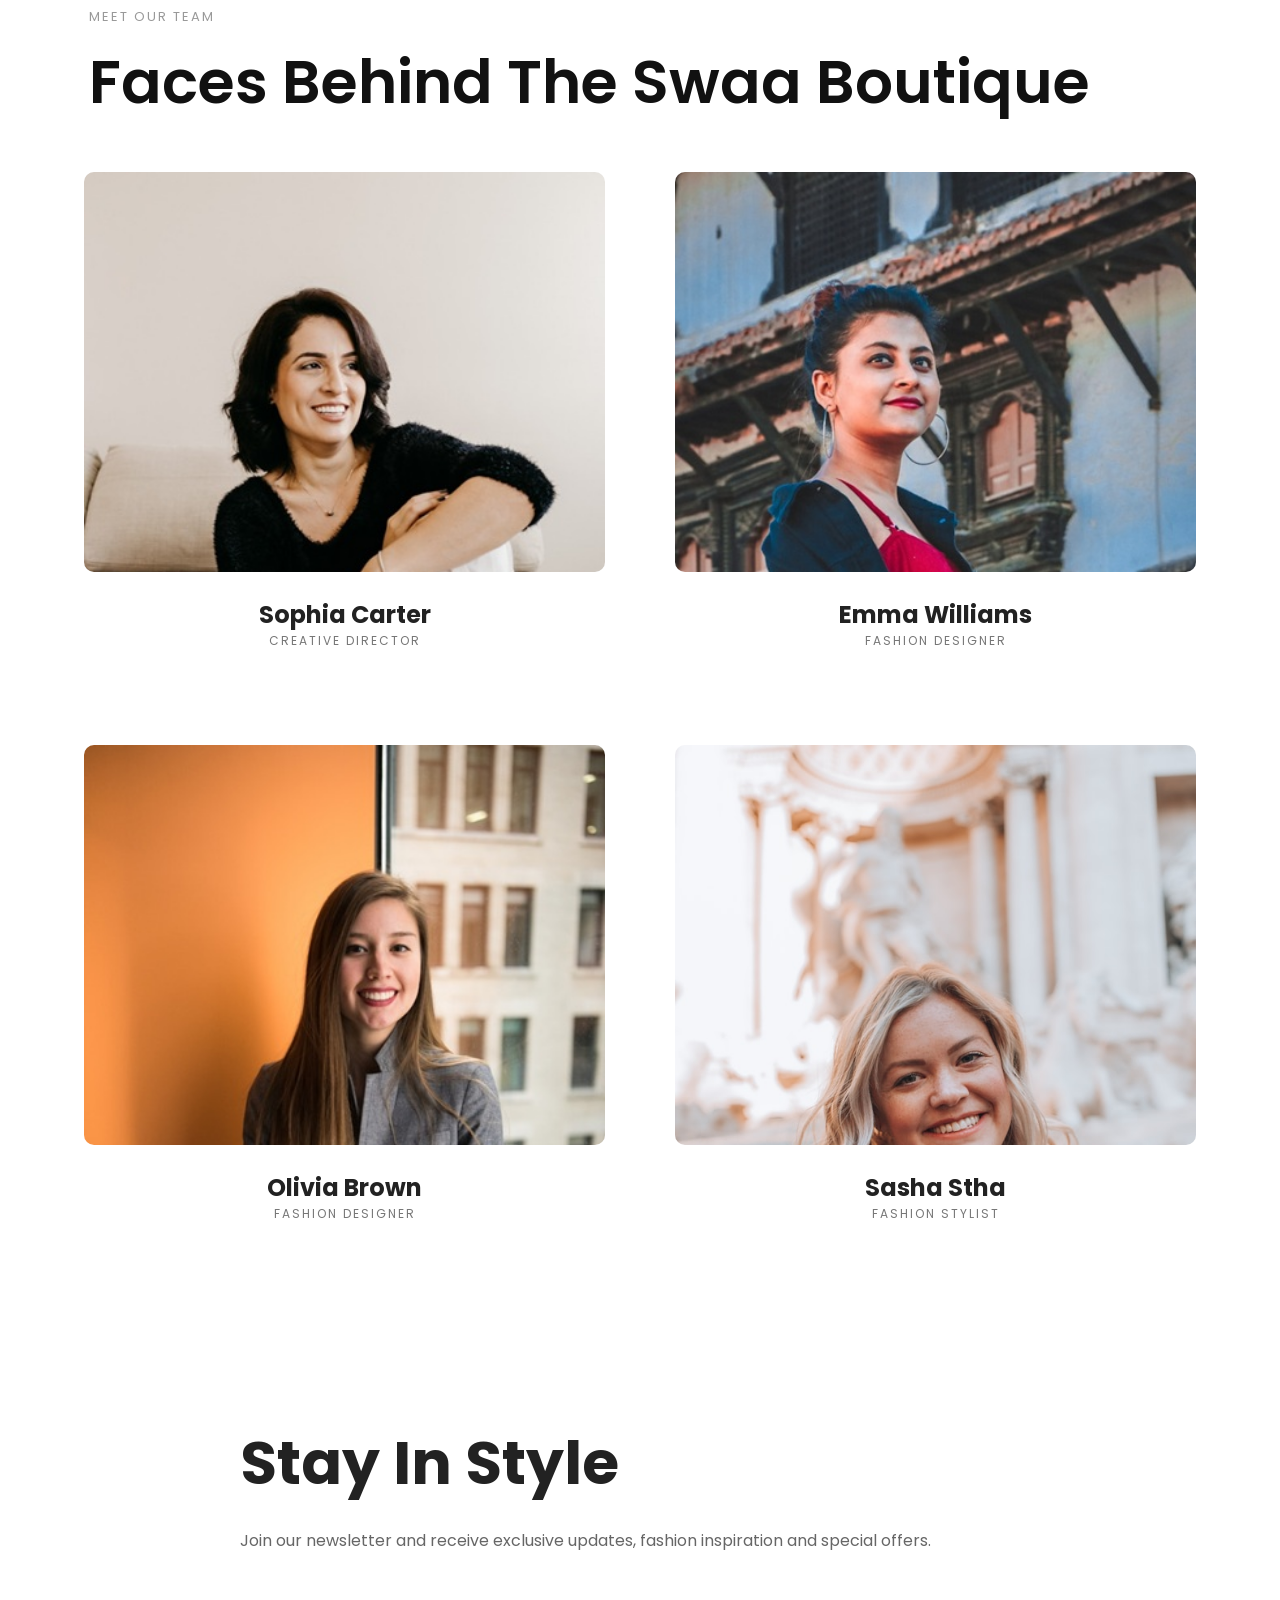
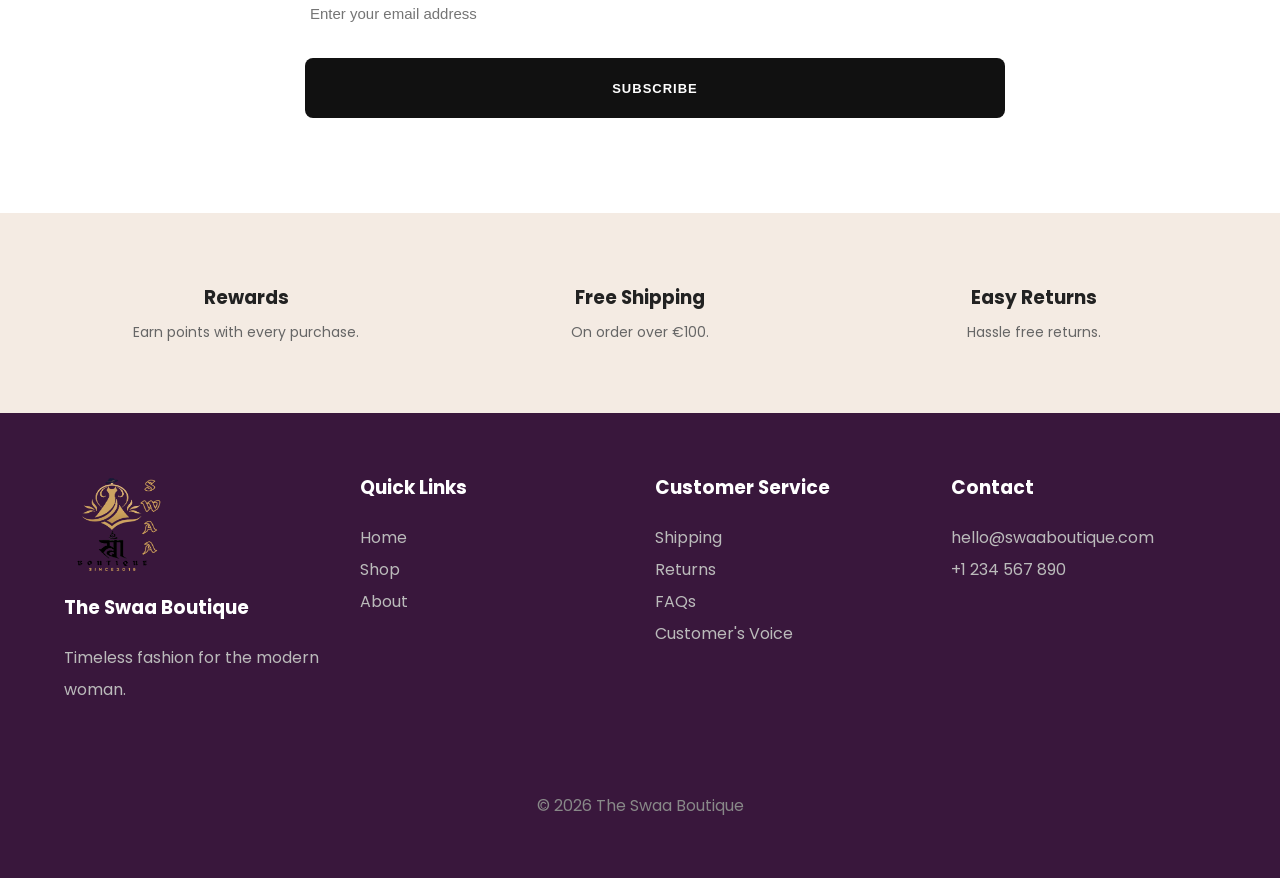
==== commit 27b25d2d: "login page-finalization" ====
--- a/about.html
+++ b/about.html
@@ -51,7 +51,7 @@
    
     </nav>
   <!-- =========================
-         NEW ARRIVAL
+         NEW ARRIVAL Section
     ========================== -->
 
     <section>
--- a/CSS/home.css
+++ b/CSS/home.css
@@ -1179,8 +1179,9 @@
       position:relative;
       height:100%;
       min-height:720px;
-      flex: 1;
-      display: flex;
+      display: block;
+      /*flex: 1;
+      display: flex;*/
       overflow:hidden;
       text-align: center;
       transition: all 0.6s ease;
@@ -1228,6 +1229,9 @@
             grid-template-columns: repeat(2,1fr);
           }
 
+                .login-image{
+            width:100%;
+        }
     
     @media(max-width:768px){
 
@@ -1264,6 +1268,15 @@
                 .hero-text h1{
                 font-size:35px;
             }
+
+                .login-image{
+            width:100%;
+        }
+
+        .login-image img{
+            max-width:400px;
+            margin:auto;
+        }
     .feature-boxes, .categories, .footer-content, .products, .blog-posts, .team-grid, .testimonial-grid{
             grid-template-columns:repeat(2,1fr);
           
@@ -1302,9 +1315,6 @@
         font-size:35px;
       }
 
-      .login-image{
-        min-height:420px;
-      }
 
       .quote-card{
         right:20px;
@@ -1349,6 +1359,14 @@
                 font-size:35px;
             }
 
+                .login-image{
+            width:100%;
+        }
+
+        .login-image img{
+            max-width:300px;
+            margin:auto;
+        }
     .feature-boxes, .categories, .footer-content, .products, .blog-posts, .team-grid, .testimonial-grid{
             grid-template-columns: 1fr;
           }
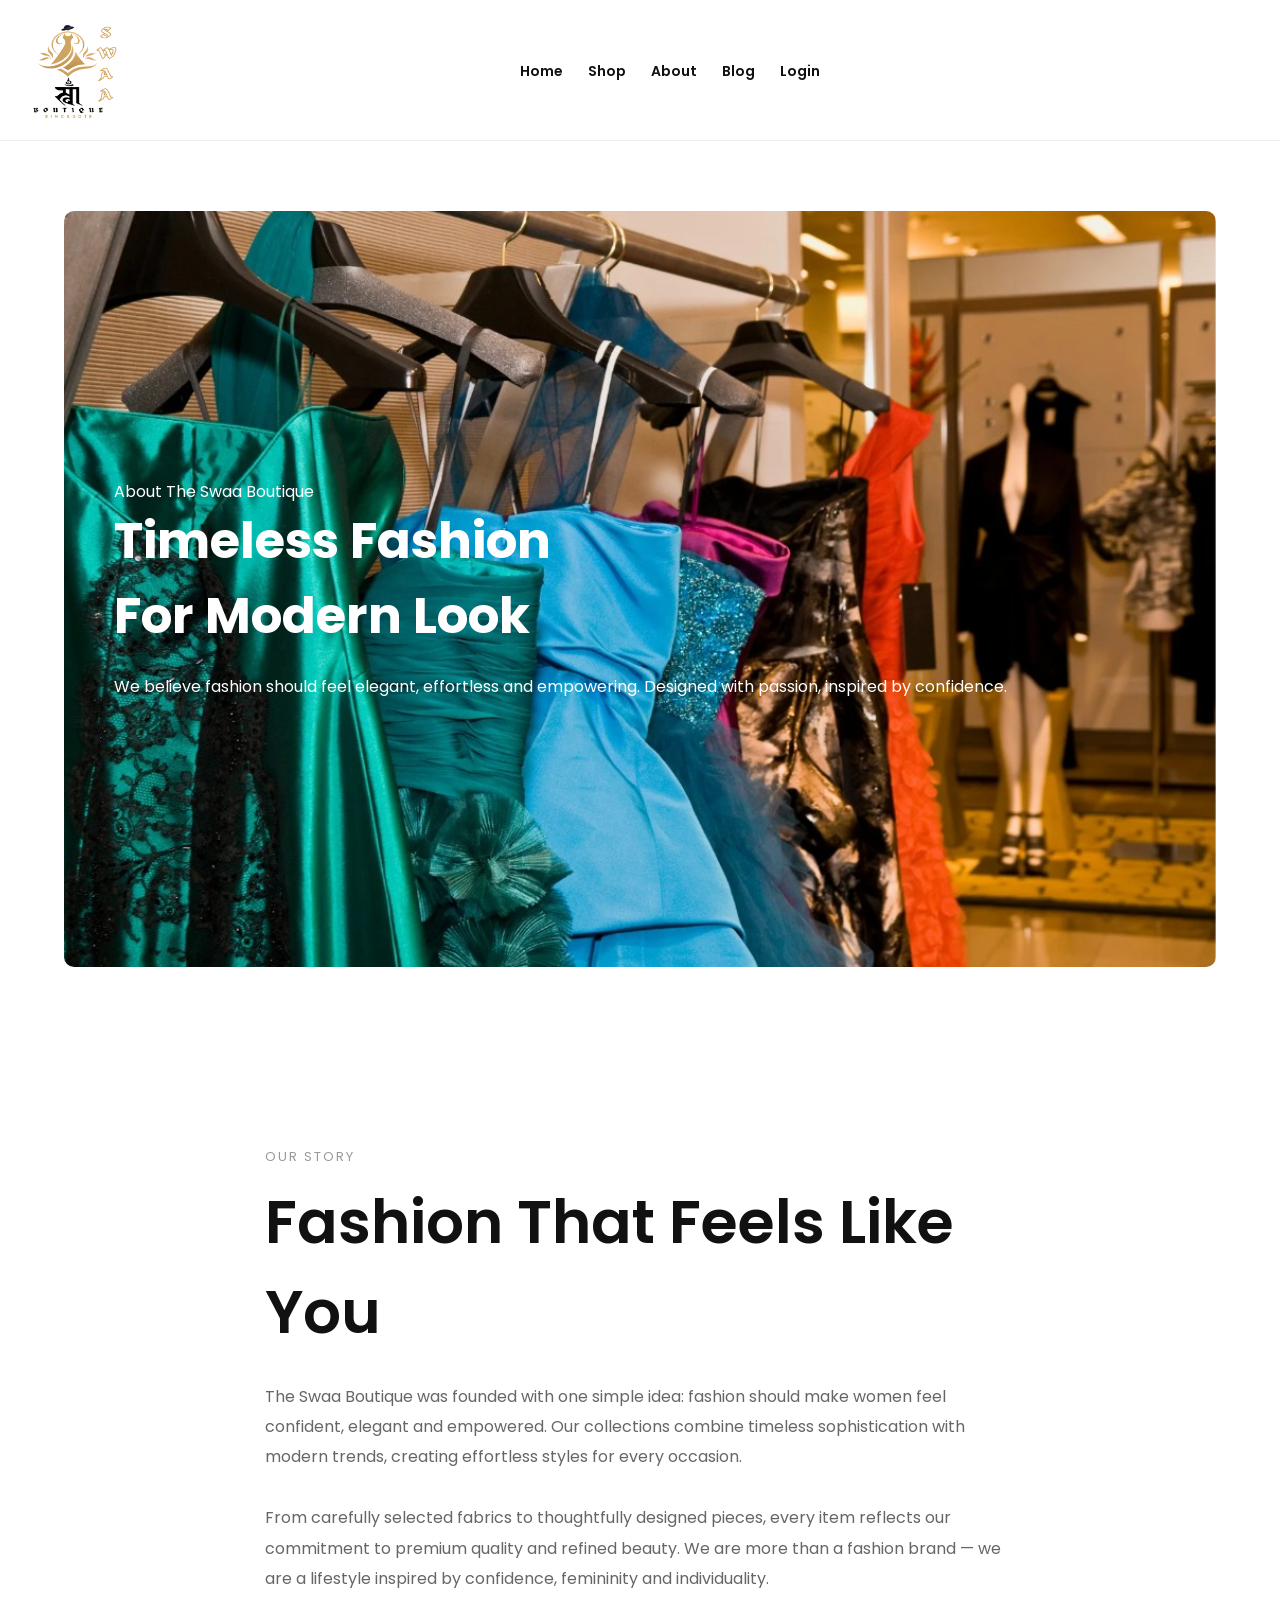
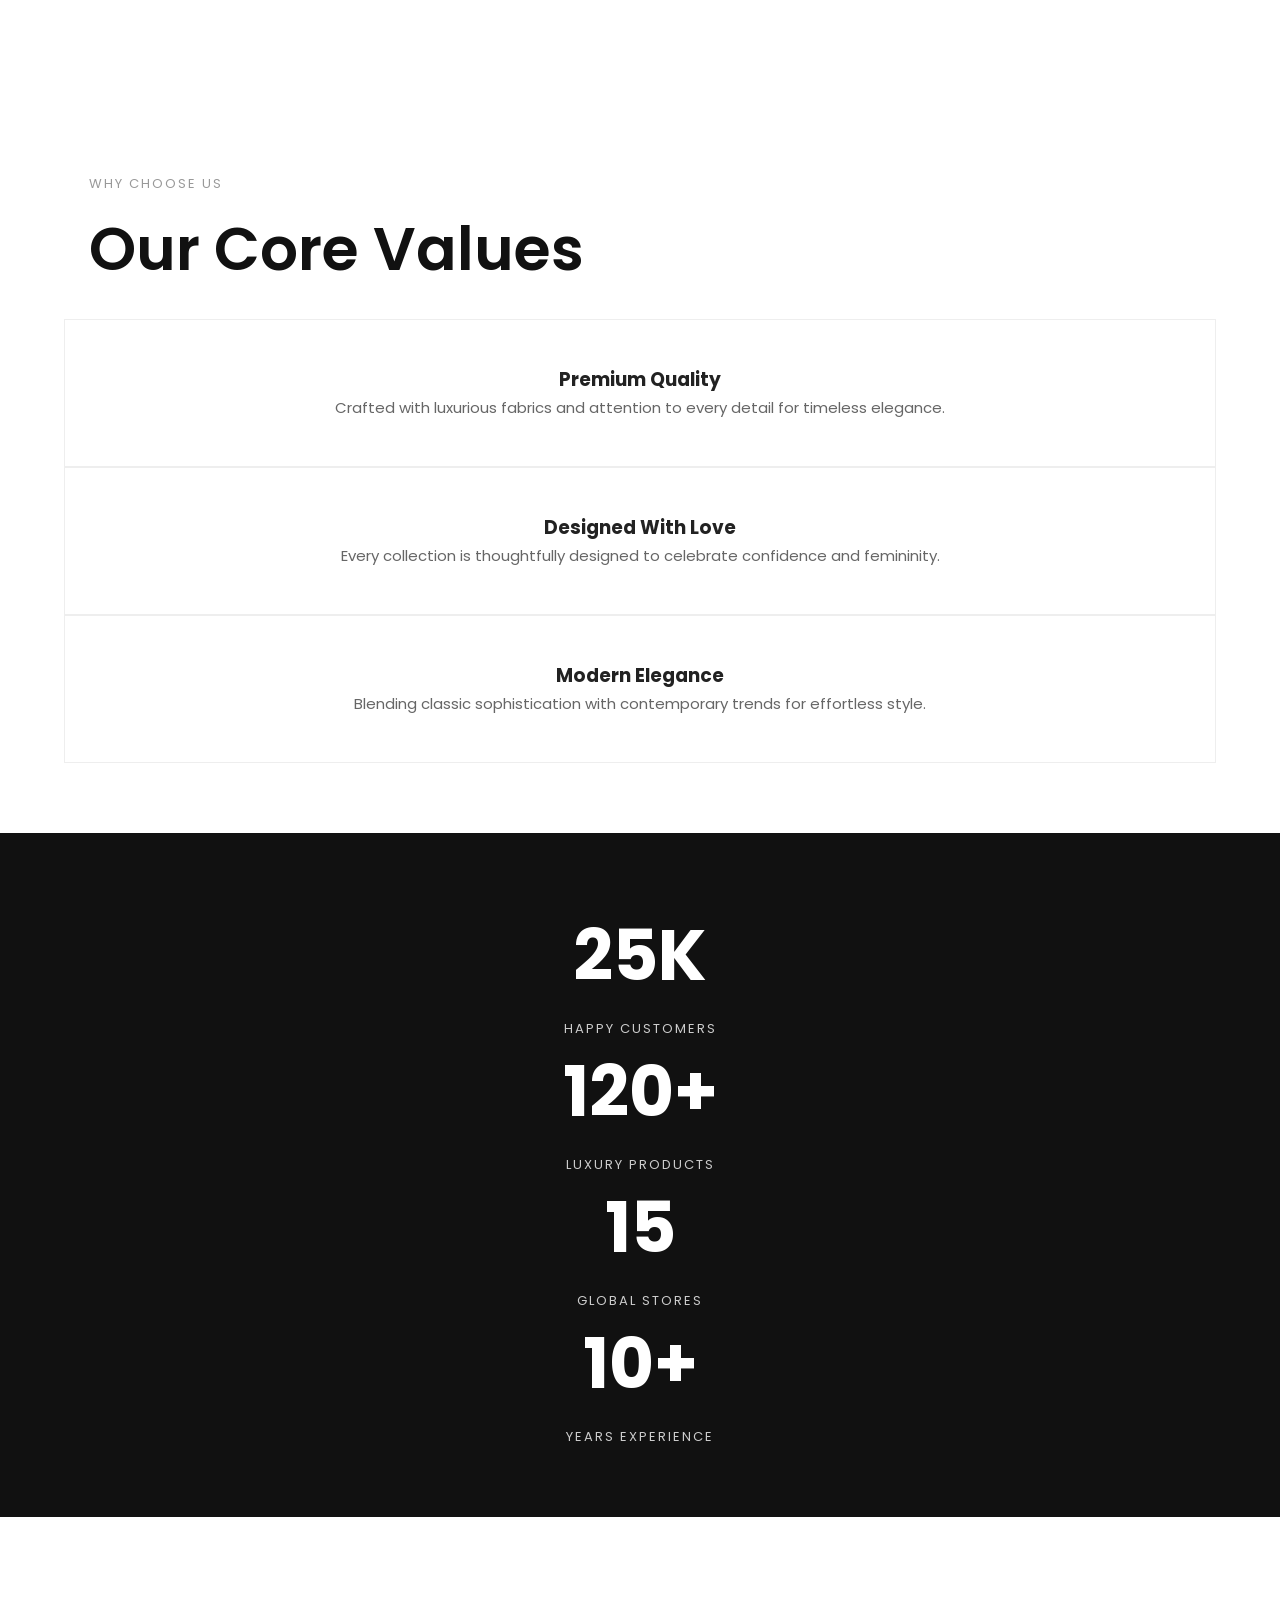
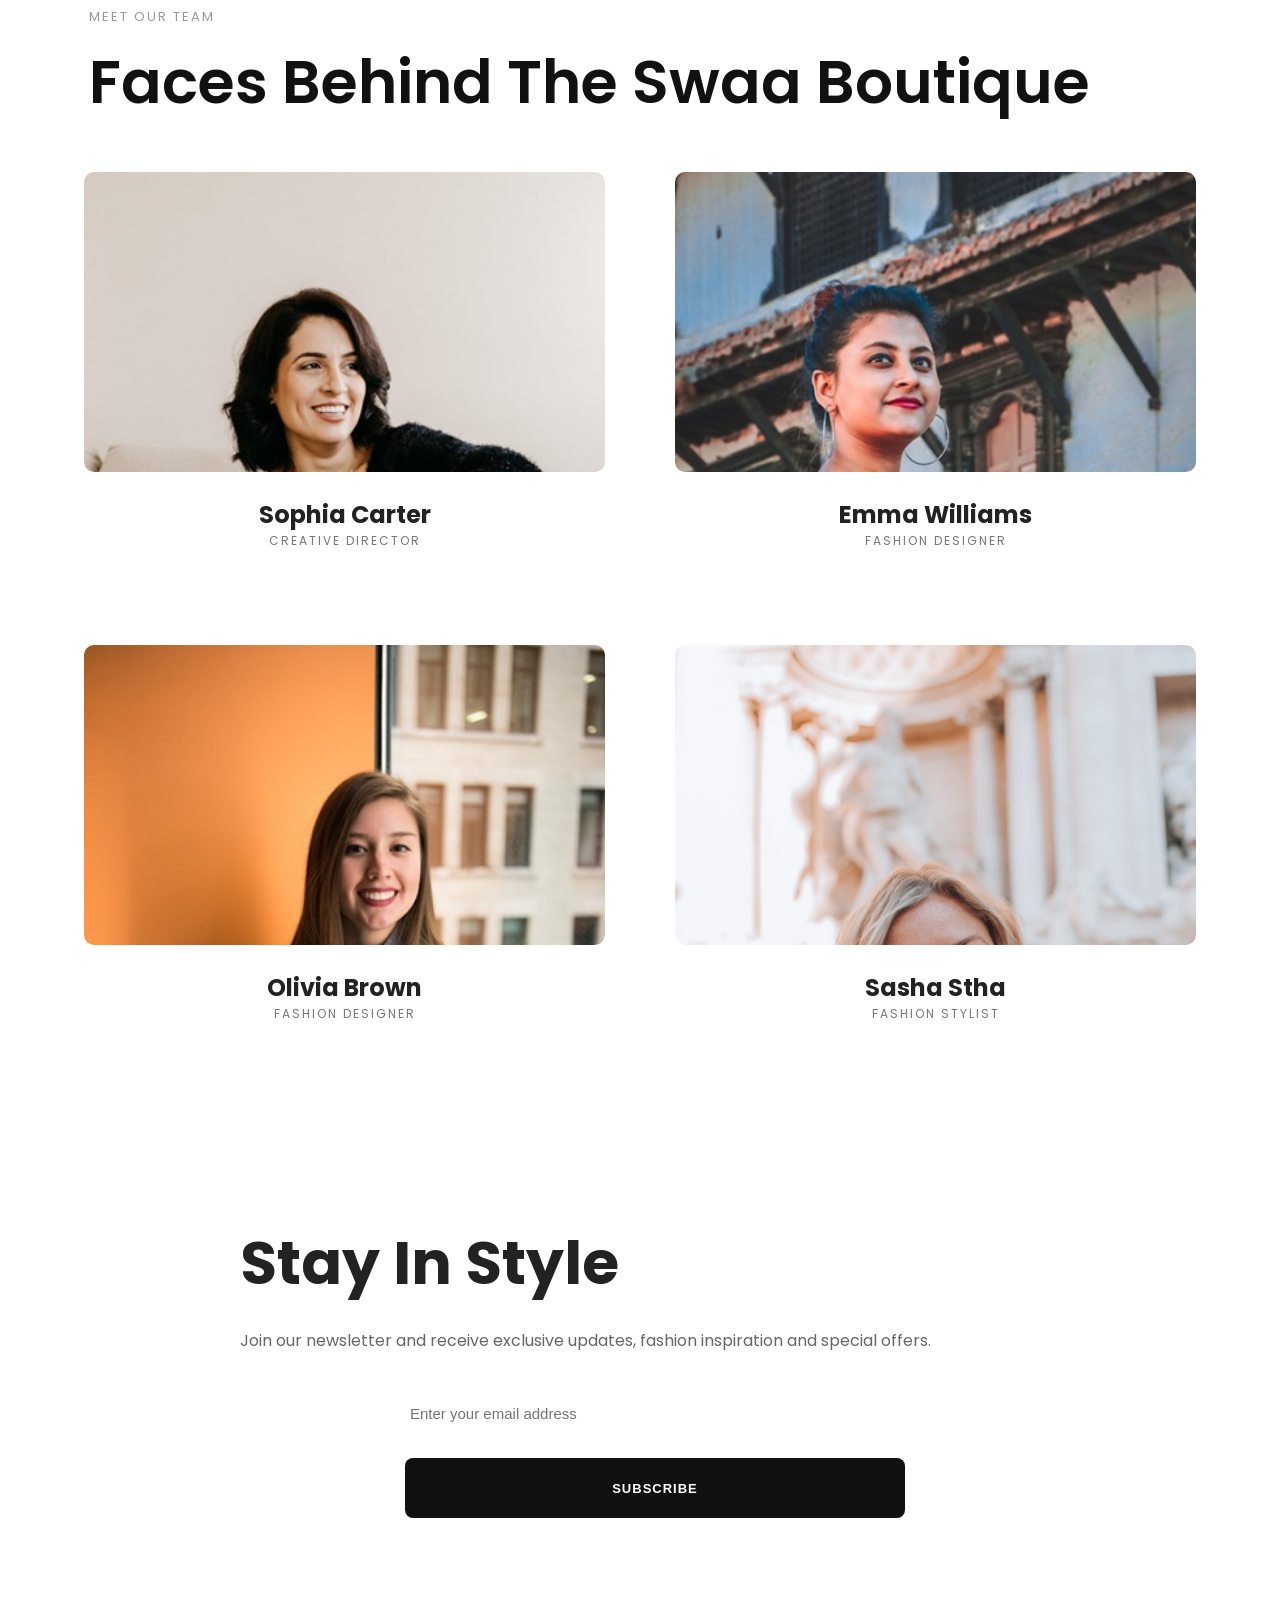
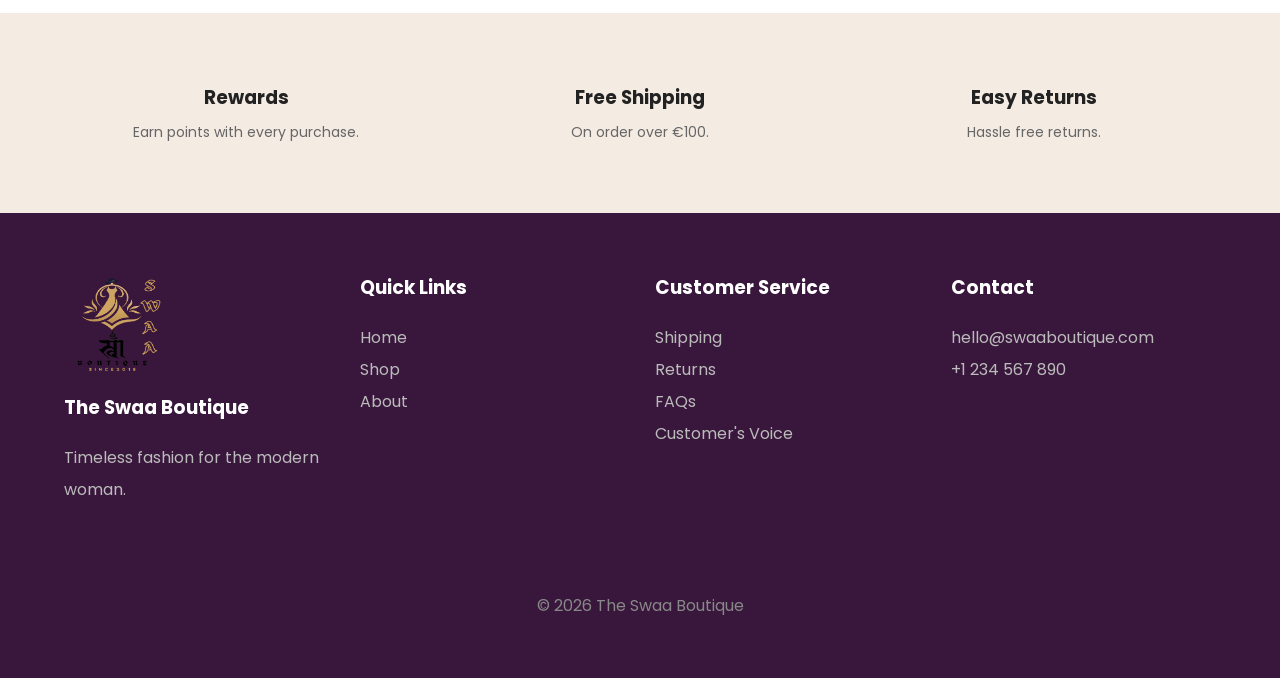
==== commit 2adc8e5e: "footer, contents  alignment changed to center for mobile view, added content in blog page ammended i" ====
--- a/about.html
+++ b/about.html
@@ -113,7 +113,7 @@
         </h2>
 
         <p class="story-text">
-          Luxe Boutique was founded with one simple idea:
+          The Swaa Boutique was founded with one simple idea:
           fashion should make women feel confident, elegant and empowered.
           Our collections combine timeless sophistication with modern trends,
           creating effortless styles for every occasion.
--- a/CSS/home.css
+++ b/CSS/home.css
@@ -21,6 +21,7 @@
             font-family:'Poppins',sans-serif;
             background:#fff;
             color:#222;
+            overflow-x: hidden;
         }
 
         img{
@@ -304,10 +305,15 @@
         }
 
         .product img{
+            width: 100%;
+            height: auto;
+            border-radius:10px;
+        }
+        /* .product img{
             width: 300px;
             height: 200px;
             border-radius:10px;
-        }
+        }*/
 
         .product h3{
             margin:15px 0 10px;
@@ -339,7 +345,8 @@
             box-shadow:0 5px 20px rgba(0,0,0,0.05);
         }
         .post img{
-            height:200px;
+            width: 100%;
+            height:300px;
             object-fit:cover;
         }
 
@@ -554,7 +561,7 @@
 
     .team-img{
          width:100%;
-        height:400px;
+        height:300px;
         border-radius:10px;
         overflow:hidden;
     }
@@ -604,7 +611,7 @@
     }
 
     .newsletter-form{
-      max-width:700px;
+      max-width:500px;
       margin:auto;
     }
 
@@ -1273,6 +1280,13 @@
             width:100%;
         }
 
+        .login-container{
+          flex-direction: column;
+          display: inline;
+          align-items: center;
+        
+         }
+         
         .login-image img{
             max-width:400px;
             margin:auto;
@@ -1281,7 +1295,7 @@
             grid-template-columns:repeat(2,1fr);
           
           }
-
+         
           .arrival-text h2{
                 font-size:35px;
             }
@@ -1369,8 +1383,20 @@
         }
     .feature-boxes, .categories, .footer-content, .products, .blog-posts, .team-grid, .testimonial-grid{
             grid-template-columns: 1fr;
+            text-align: center;
           }
-
+      
+         .login-container{
+          flex-direction: column;
+          display: inline;
+          align-items: center;
+          text-align: center;
+         }
+
+         .footer-box img{
+         display: inline-block;
+
+          }
           .arrival-text h2{
                 font-size:35px;
             }
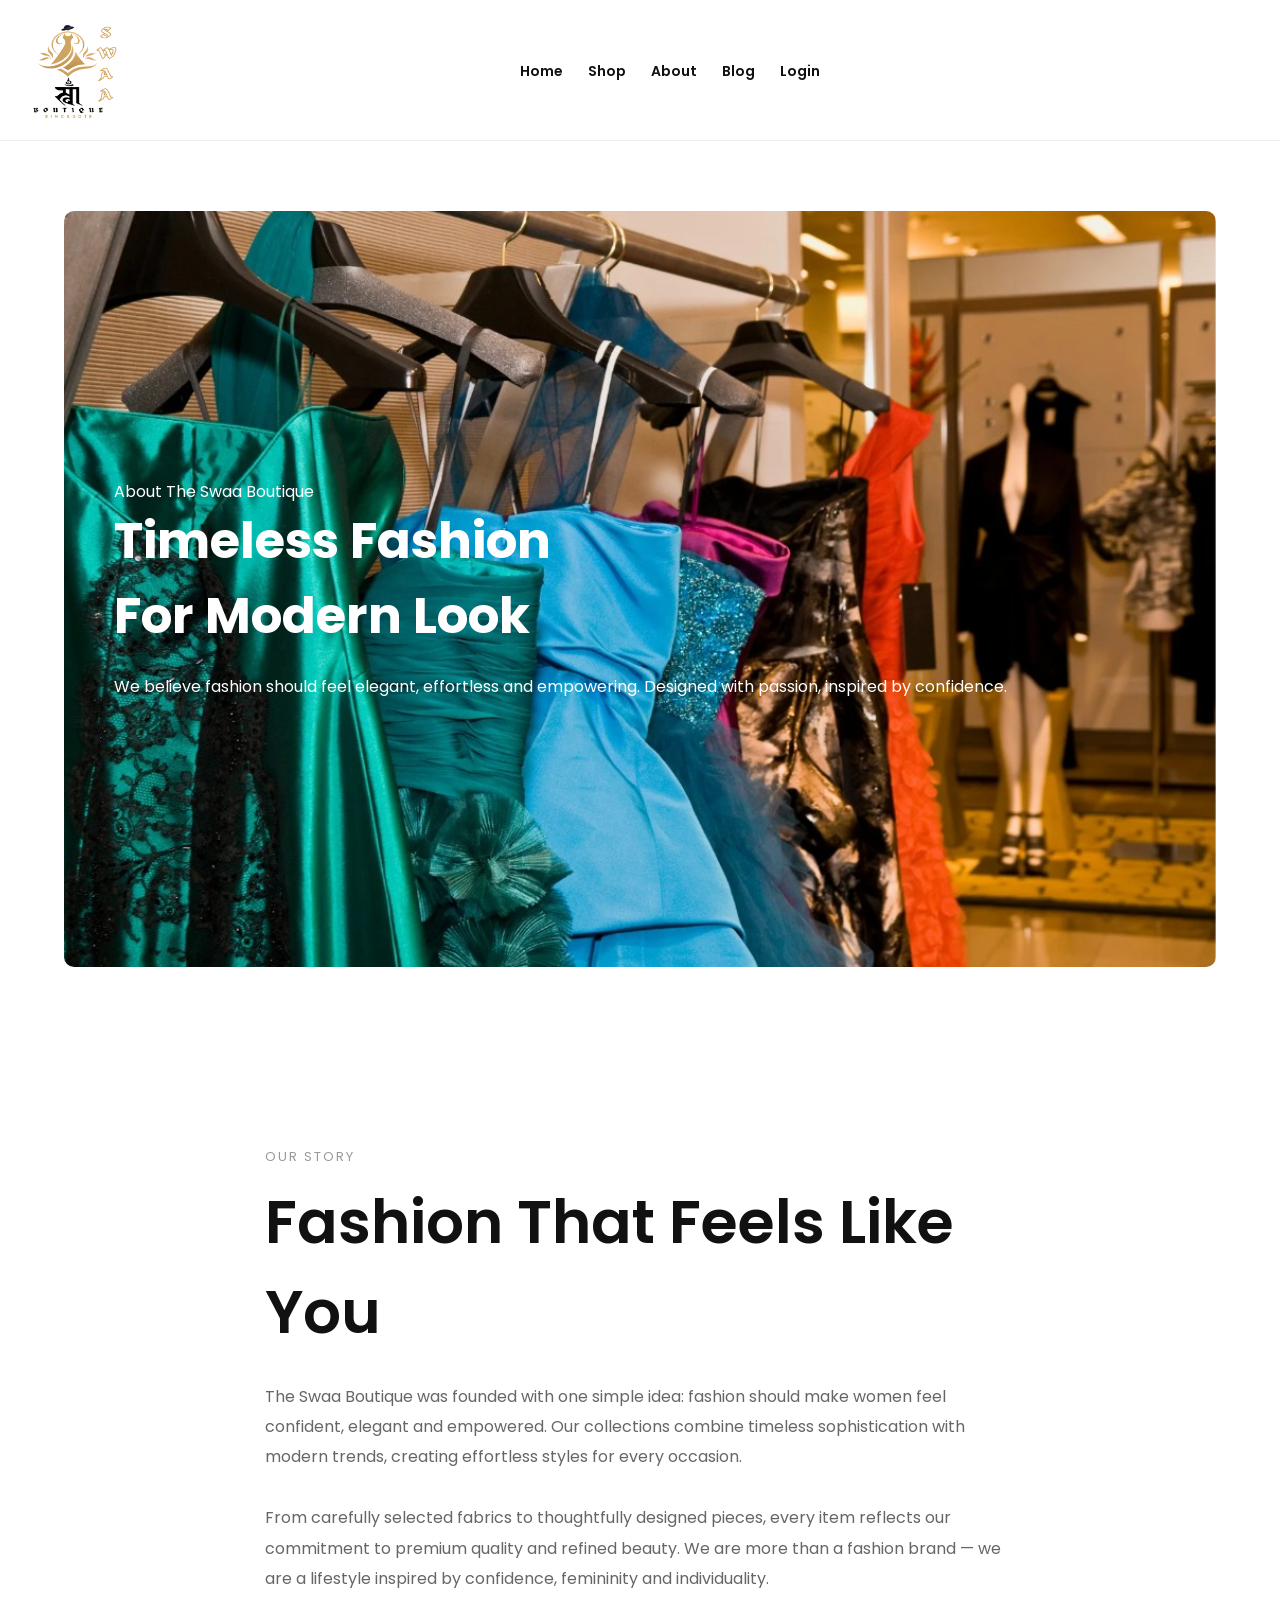
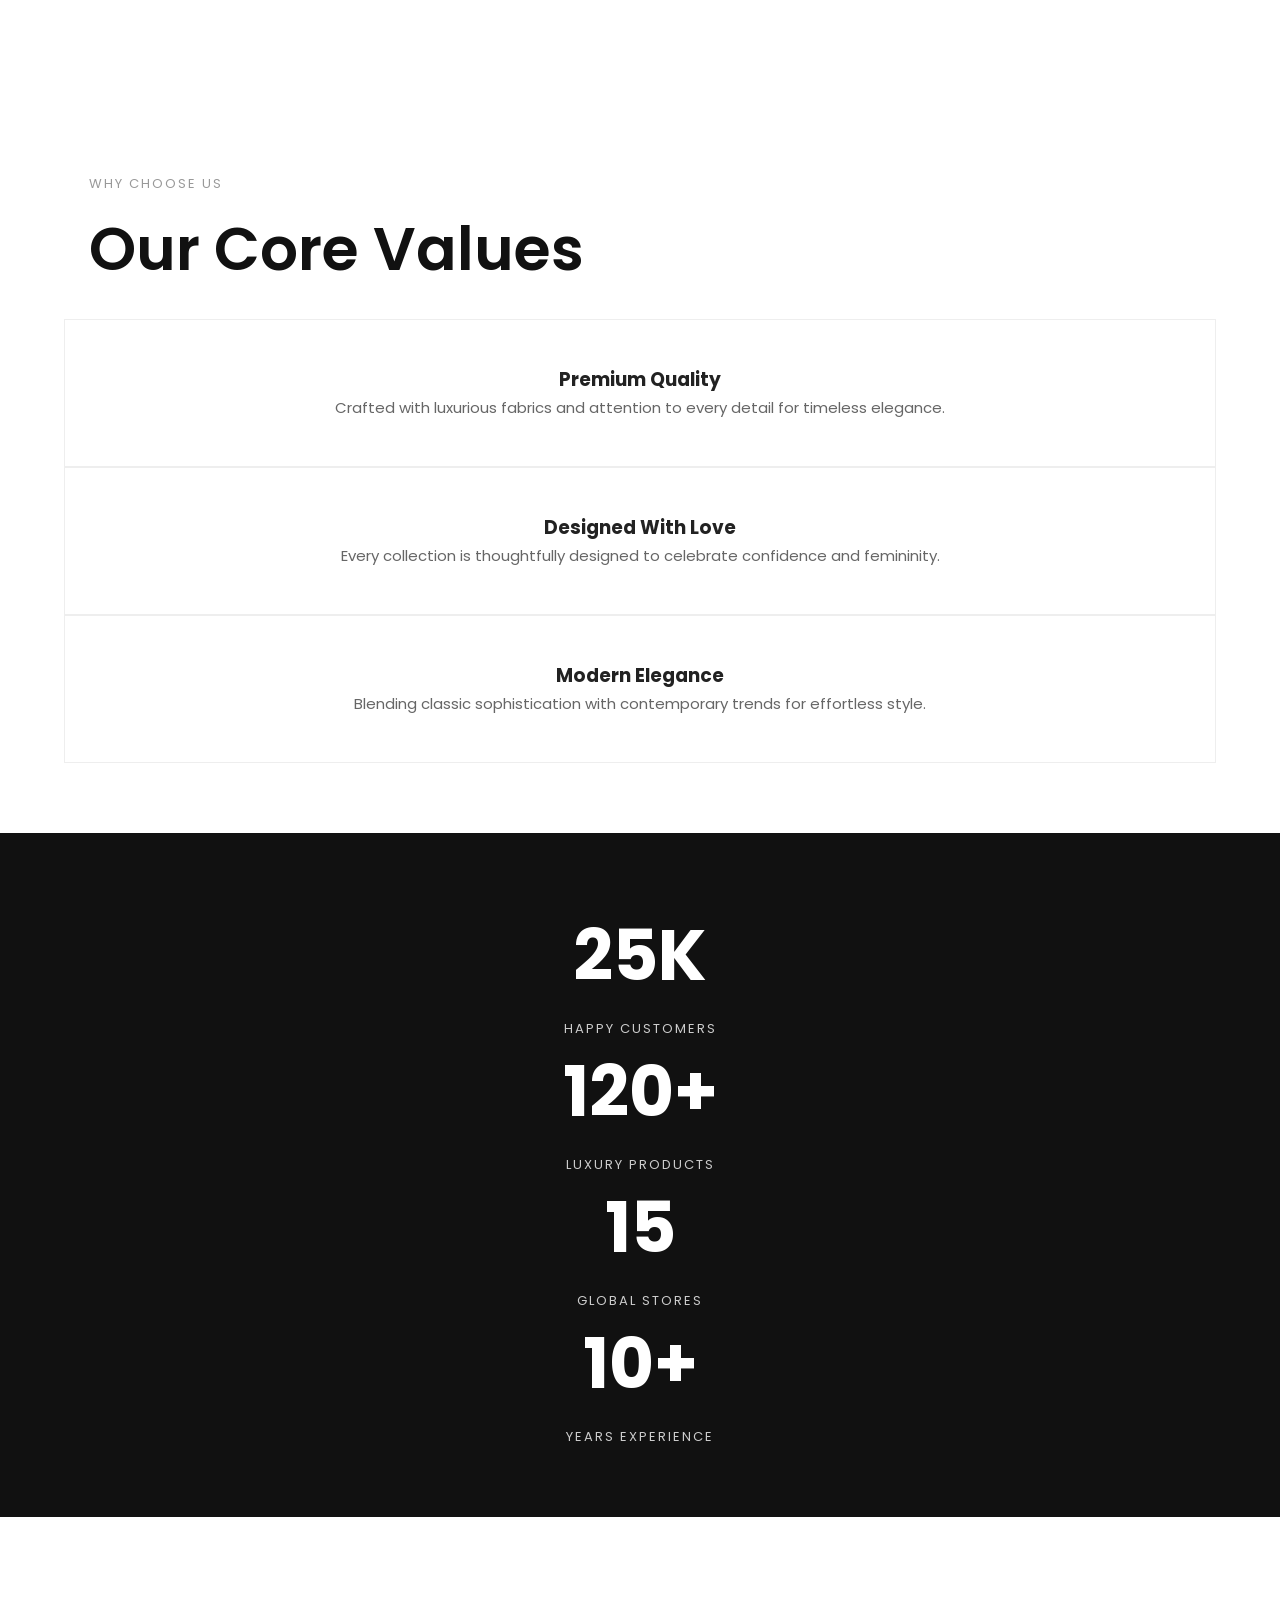
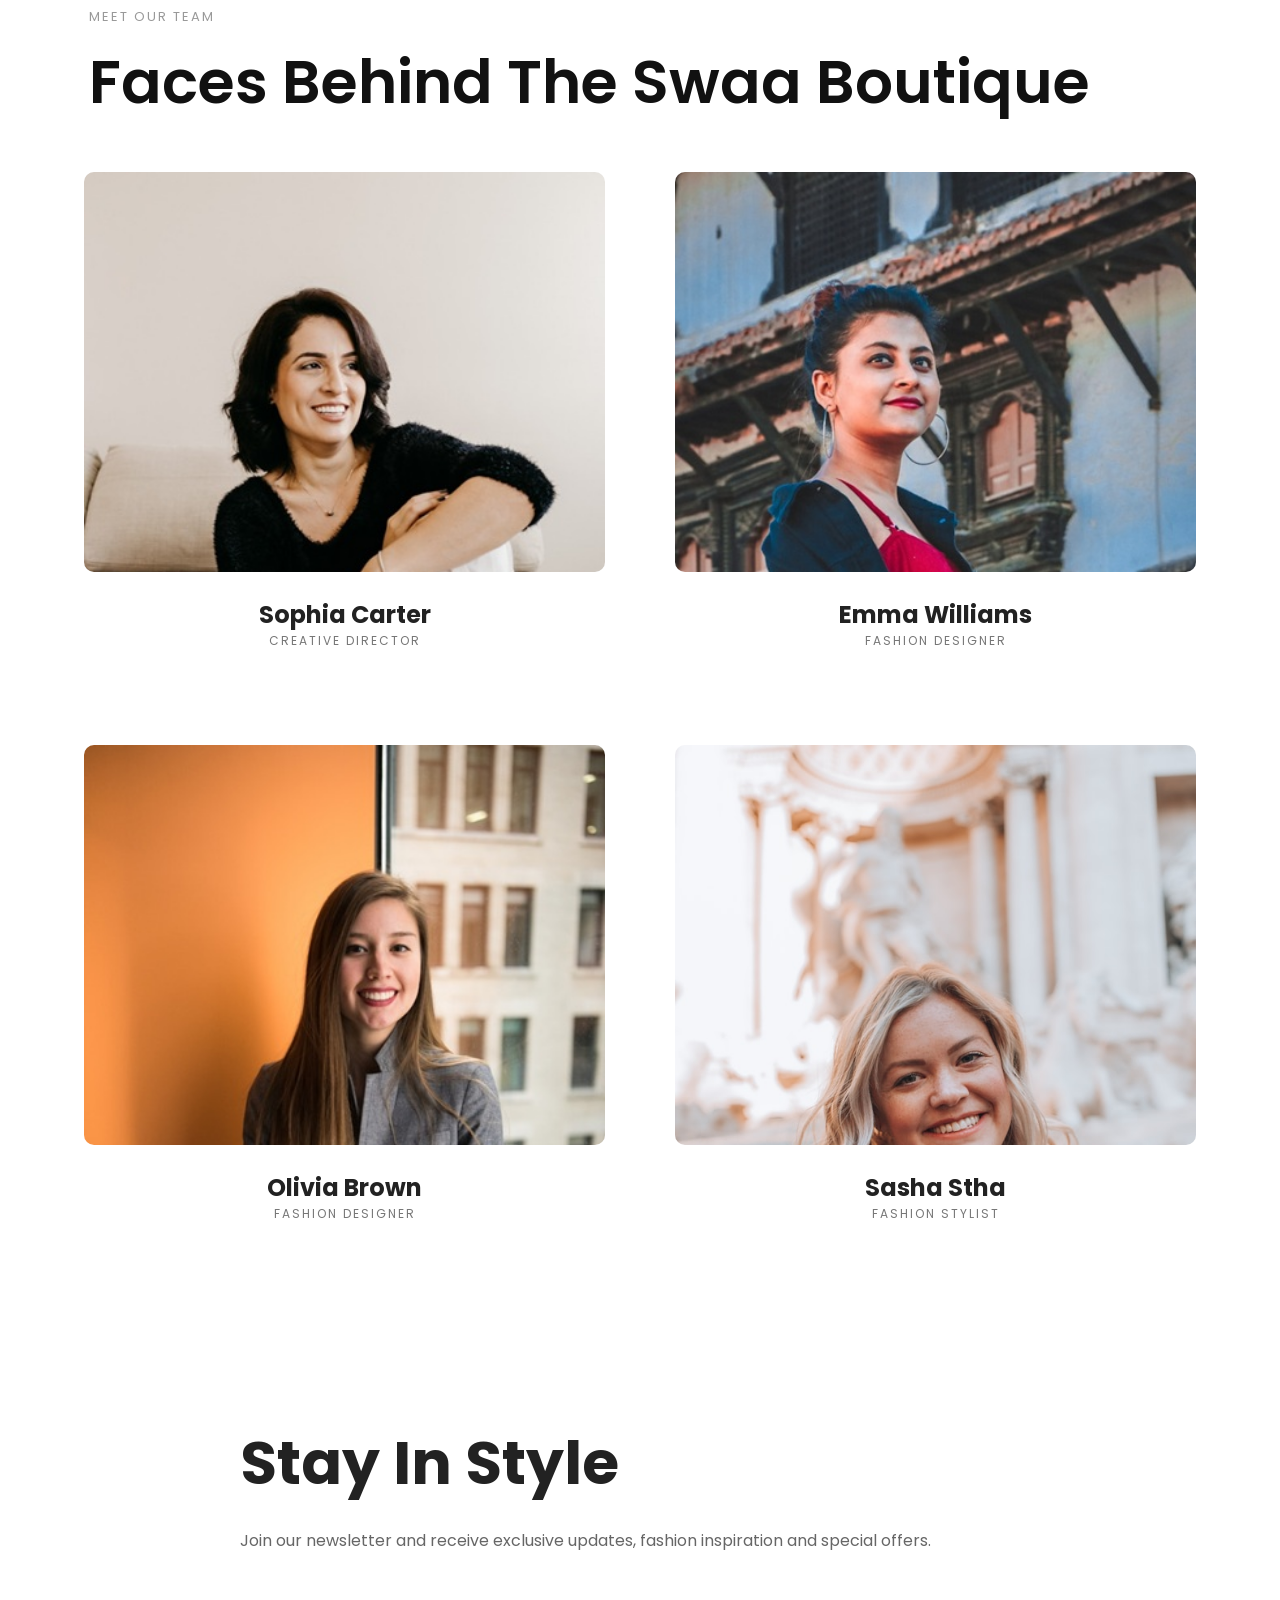
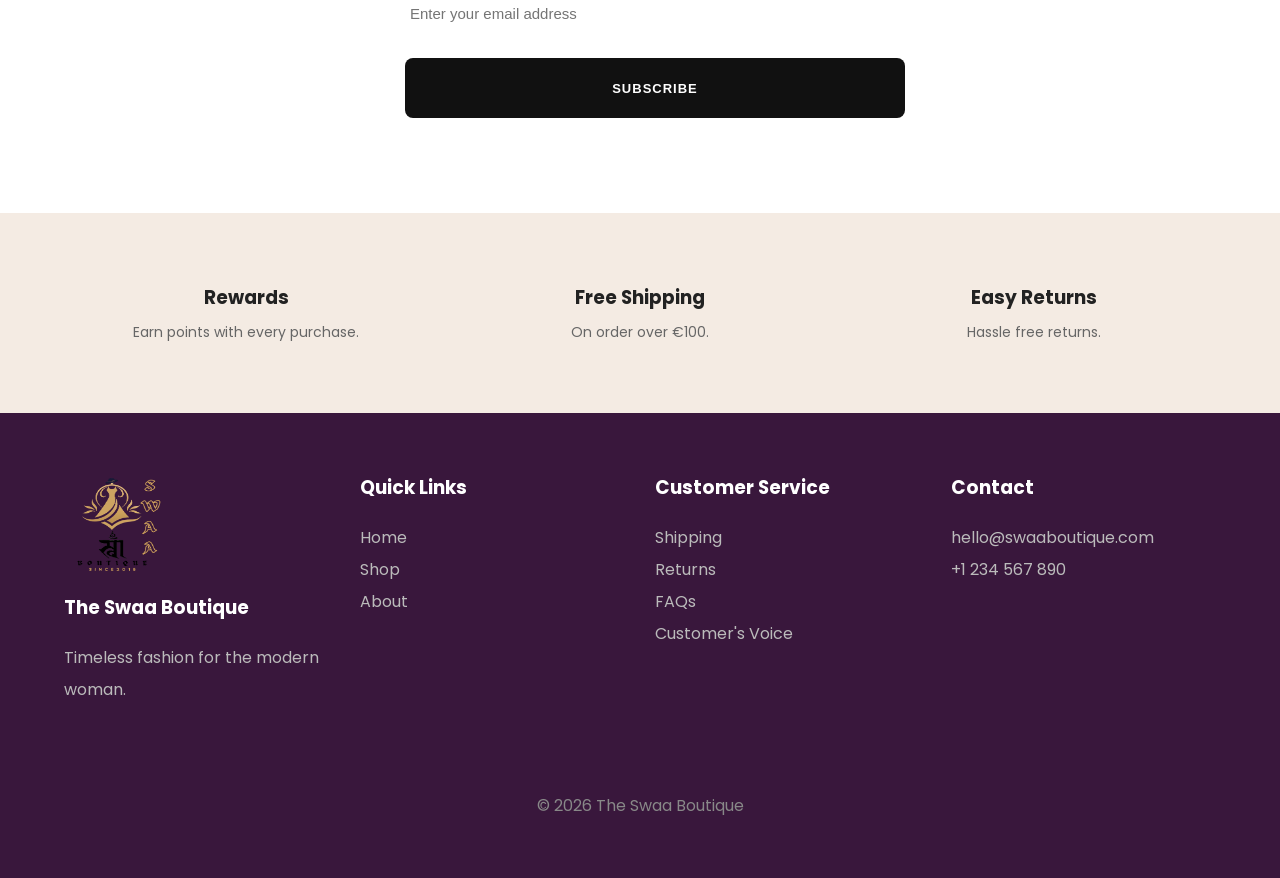
==== commit 5dea0138: "Image Changed" ====
--- a/about.html
+++ b/about.html
@@ -90,7 +90,7 @@
 
         <div class="image-box">
 
-          <img src="https://images.unsplash.com/photo-1483985988355-763728e1935b?q=80&w=1400" alt="">
+          <img src="Images/styling.jpg" alt="">
 
           <div class="experience-box">
 
--- a/CSS/home.css
+++ b/CSS/home.css
@@ -238,6 +238,13 @@
         .arrival-text h2{
             font-size:50px;
             margin-bottom:20px;
+        }
+    /* Slider Sub heading*/
+        .slider-section h3{
+          font: 500;
+          font-style: italic;
+          font-family: 'Lucida Sans', 'Lucida Sans Regular', 'Lucida Grande', 'Lucida Sans Unicode', Geneva, Verdana, sans-serif;
+          text-align: center;
         }
 
           /* =========================
@@ -561,7 +568,7 @@
 
     .team-img{
          width:100%;
-        height:300px;
+        height:400px;
         border-radius:10px;
         overflow:hidden;
     }
